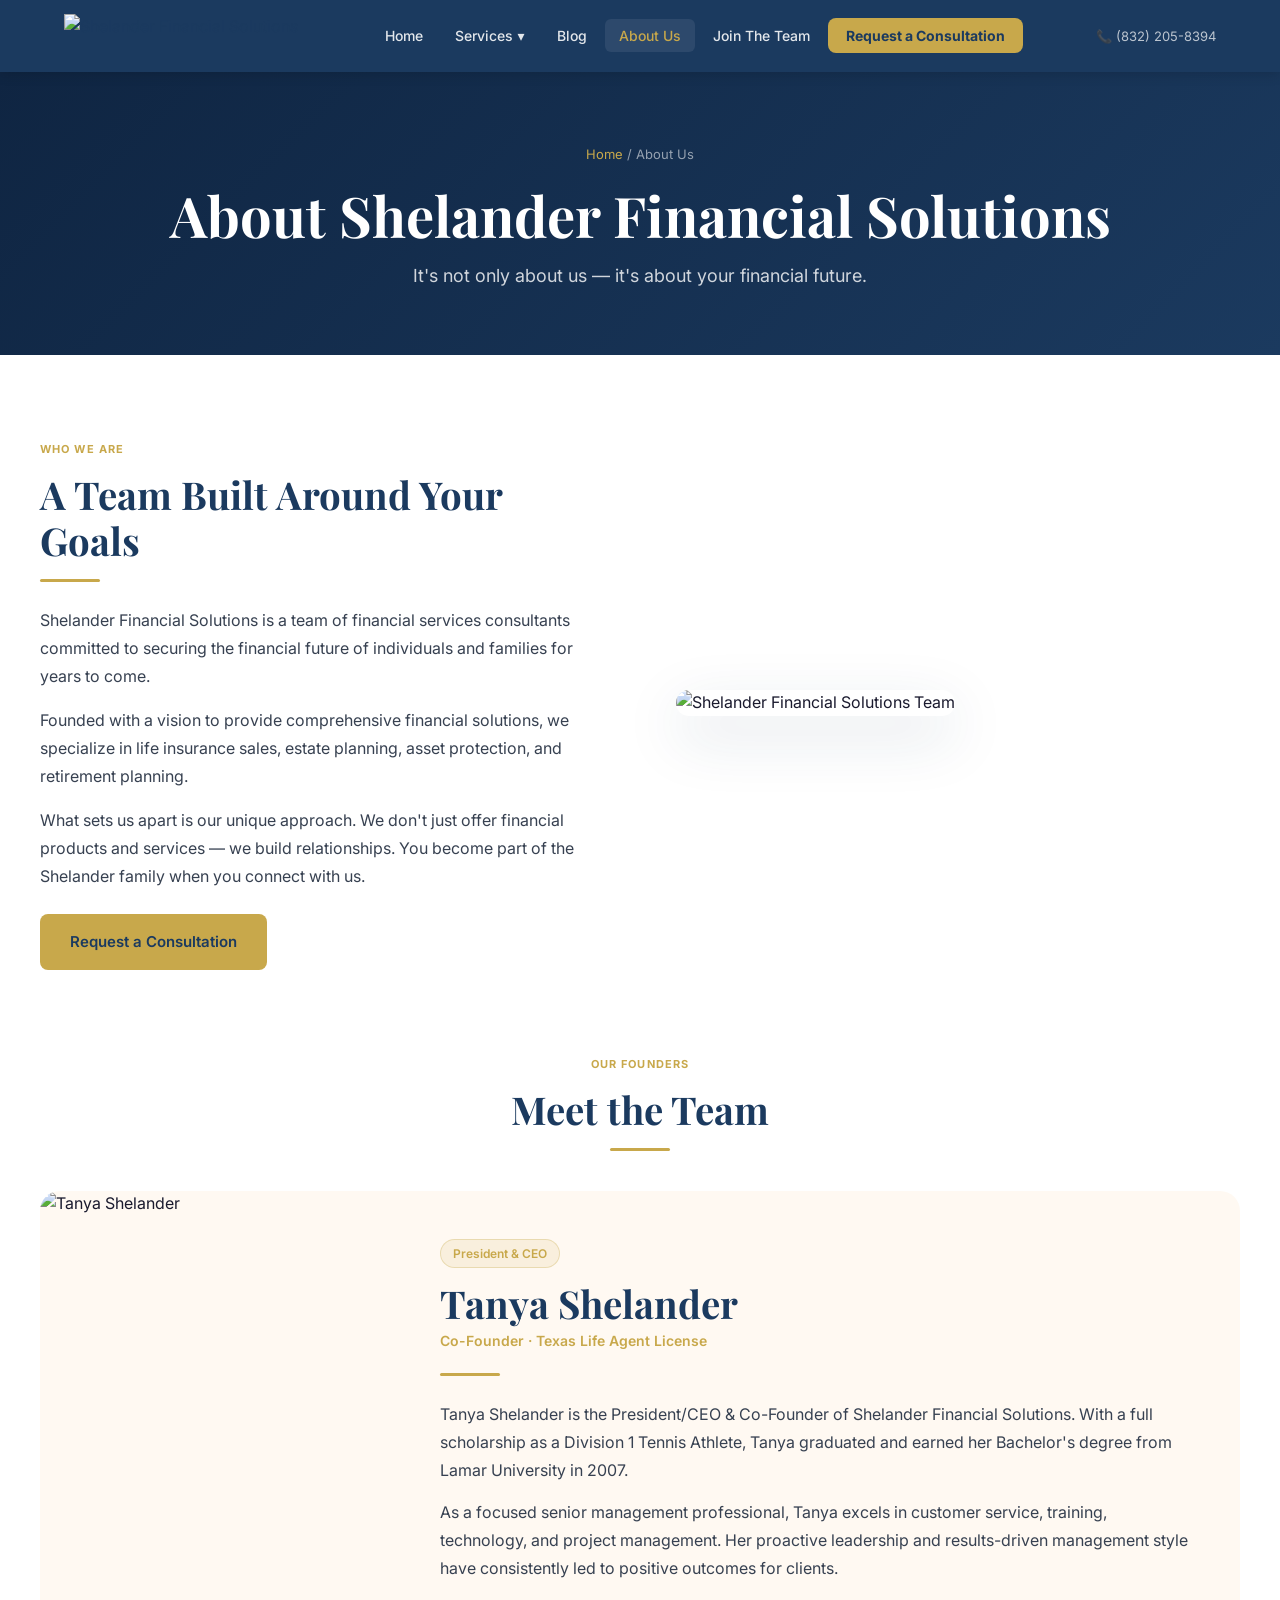
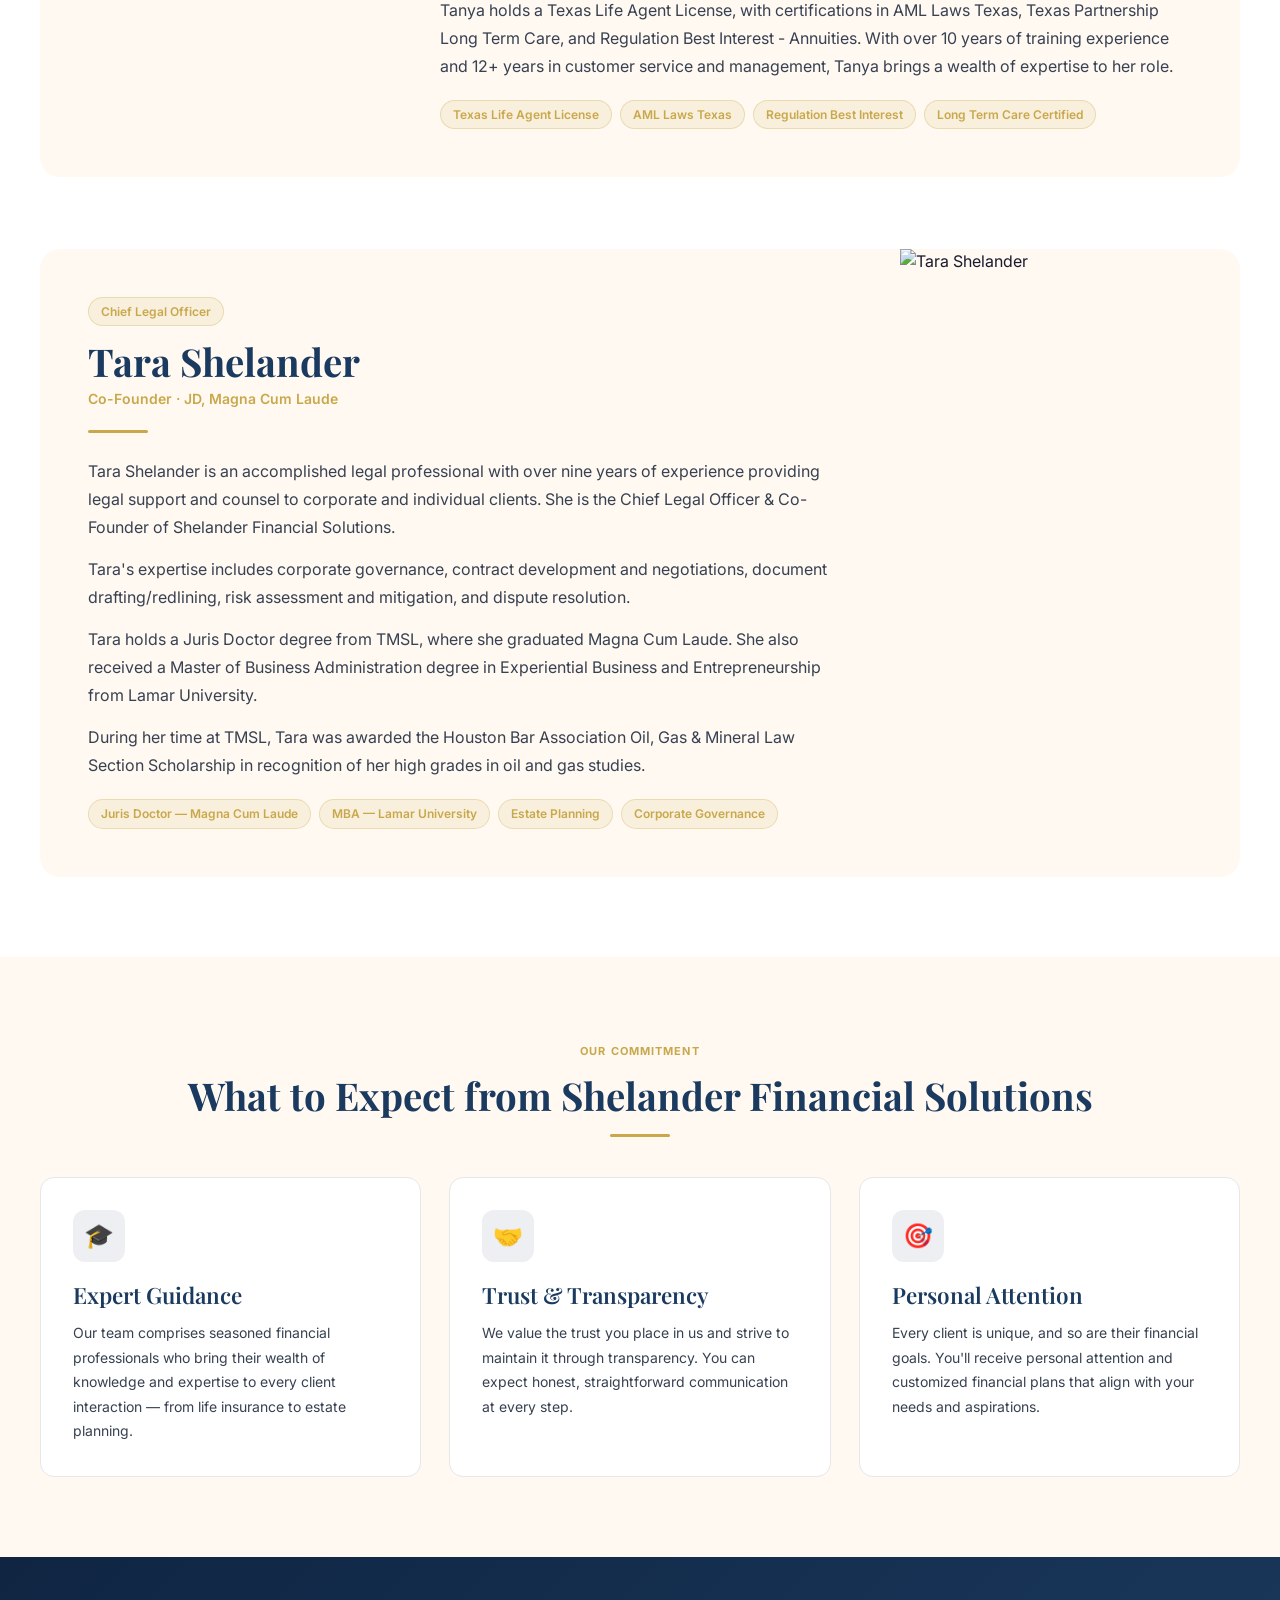
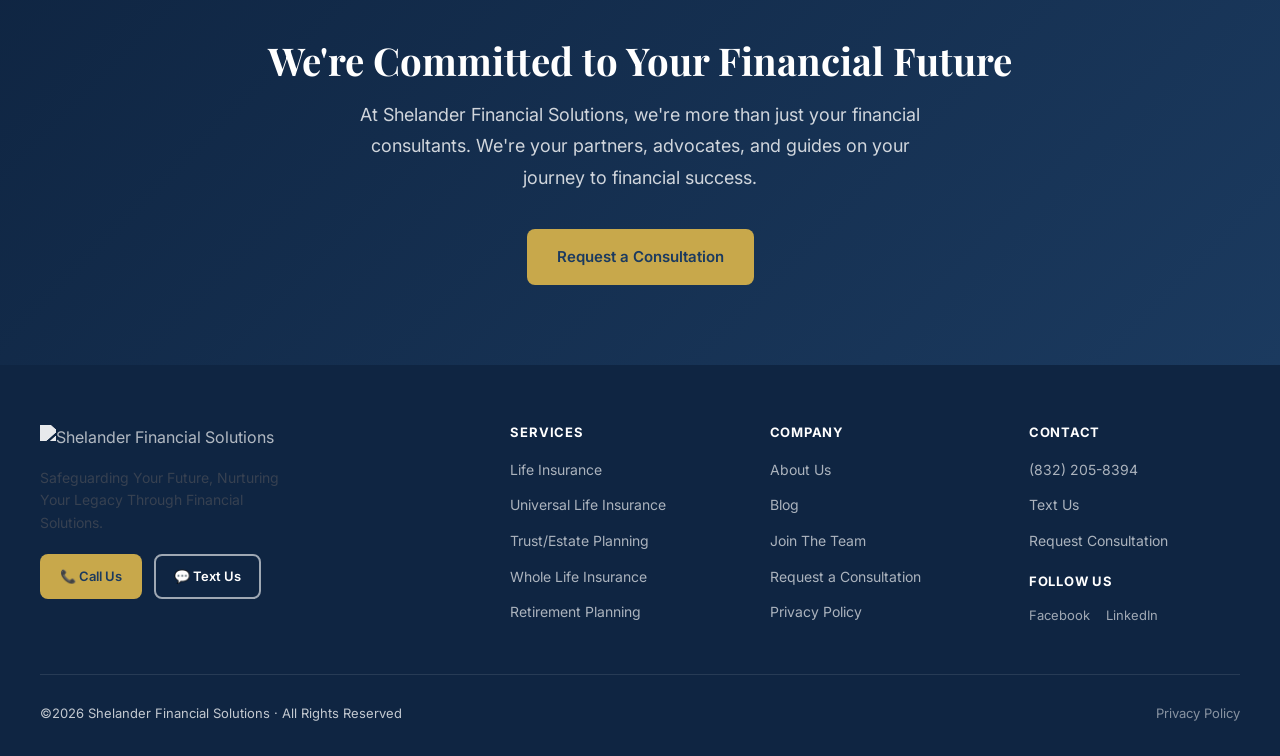
==== about.html @ 0d9684a9 "initial build: shelander financial solutions static site" ====
<!DOCTYPE html>
<html lang="en">
<head>
  <meta charset="UTF-8">
  <meta name="viewport" content="width=device-width, initial-scale=1.0">
  <link rel="canonical" href="https://shelanderfinancialsolutions.com/about-us/"><meta name="description" content="Meet Tanya and Tara Shelander, founders of Shelander Financial Solutions. Committed to securing your financial future."><title>About Us – Shelander Financial Solutions</title>
  <meta name="description" content="Meet the team at Shelander Financial Solutions — Tanya Shelander (President/CEO) and Tara Shelander (CLO), committed to your financial future.">

  <link rel="preconnect" href="https://fonts.googleapis.com">
  <link rel="preconnect" href="https://fonts.gstatic.com" crossorigin>
  <link href="https://fonts.googleapis.com/css2?family=Playfair+Display:wght@600;700&family=Inter:wght@400;500;600;700&display=swap" rel="stylesheet">
  <link rel="stylesheet" href="/style.css">
  <link rel="icon" type="image/png" href="https://shelanderfinancialsolutions.com/wp-content/uploads/2024/04/cropped-Logo-Shelander-Financial-Solutions-Hero-270x270.png">
</head>
<body>

<div id="nav-placeholder"></div>

<div class="page-hero">
  <div class="breadcrumb"><a href="index.html">Home</a> / About Us</div>
  <h1>About Shelander Financial Solutions</h1>
  <p>It's not only about us — it's about your financial future.</p>
</div>

<section class="section">
  <div class="container">
    <div style="display:grid;grid-template-columns:1fr 1fr;gap:72px;align-items:center;margin-bottom:80px;">
      <div>
        <span class="section-label">Who We Are</span>
        <h2 class="section-title">A Team Built Around Your Goals</h2>
        <div class="gold-divider"></div>
        <p style="margin-bottom:16px;">Shelander Financial Solutions is a team of financial services consultants committed to securing the financial future of individuals and families for years to come.</p>
        <p style="margin-bottom:16px;">Founded with a vision to provide comprehensive financial solutions, we specialize in life insurance sales, estate planning, asset protection, and retirement planning.</p>
        <p>What sets us apart is our unique approach. We don't just offer financial products and services — we build relationships. You become part of the Shelander family when you connect with us.</p>
        <a href="consultation.html" class="btn btn-primary mt-24">Request a Consultation</a>
      </div>
      <div>
        <img src="https://shelanderfinancialsolutions.com/wp-content/uploads/2024/05/MHP_5268-Edit-Full-Size.jpg" alt="Shelander Financial Solutions Team" style="width:100%;border-radius:16px;box-shadow:0 20px 60px rgba(27,58,95,0.15);">
      </div>
    </div>

    <!-- Team Bios -->
    <div class="text-center mb-40">
      <span class="section-label">Our Founders</span>
      <h2 class="section-title">Meet the Team</h2>
      <div class="gold-divider center"></div>
    </div>

    <!-- Tanya -->
    <div style="display:grid;grid-template-columns:340px 1fr;gap:60px;align-items:start;margin-bottom:72px;background:var(--cream);border-radius:20px;overflow:hidden;">
      <img src="https://shelanderfinancialsolutions.com/wp-content/uploads/2024/05/MHP_5287-Edit-Full-Size-3.jpg" alt="Tanya Shelander" style="width:100%;height:460px;object-fit:cover;object-position:top;display:block;">
      <div style="padding:48px 48px 48px 0;">
        <span class="pill">President & CEO</span>
        <h2 style="margin-top:12px;margin-bottom:4px;">Tanya Shelander</h2>
        <div style="font-size:14px;color:var(--gold);font-weight:600;margin-bottom:20px;">Co-Founder · Texas Life Agent License</div>
        <div class="gold-divider"></div>
        <p style="margin-bottom:14px;">Tanya Shelander is the President/CEO & Co-Founder of Shelander Financial Solutions. With a full scholarship as a Division 1 Tennis Athlete, Tanya graduated and earned her Bachelor's degree from Lamar University in 2007.</p>
        <p style="margin-bottom:14px;">As a focused senior management professional, Tanya excels in customer service, training, technology, and project management. Her proactive leadership and results-driven management style have consistently led to positive outcomes for clients.</p>
        <p style="margin-bottom:20px;">Tanya holds a Texas Life Agent License, with certifications in AML Laws Texas, Texas Partnership Long Term Care, and Regulation Best Interest - Annuities. With over 10 years of training experience and 12+ years in customer service and management, Tanya brings a wealth of expertise to her role.</p>
        <div style="display:flex;gap:8px;flex-wrap:wrap;">
          <span class="pill">Texas Life Agent License</span>
          <span class="pill">AML Laws Texas</span>
          <span class="pill">Regulation Best Interest</span>
          <span class="pill">Long Term Care Certified</span>
        </div>
      </div>
    </div>

    <!-- Tara -->
    <div style="display:grid;grid-template-columns:1fr 340px;gap:60px;align-items:start;background:var(--cream);border-radius:20px;overflow:hidden;">
      <div style="padding:48px 0 48px 48px;">
        <span class="pill">Chief Legal Officer</span>
        <h2 style="margin-top:12px;margin-bottom:4px;">Tara Shelander</h2>
        <div style="font-size:14px;color:var(--gold);font-weight:600;margin-bottom:20px;">Co-Founder · JD, Magna Cum Laude</div>
        <div class="gold-divider"></div>
        <p style="margin-bottom:14px;">Tara Shelander is an accomplished legal professional with over nine years of experience providing legal support and counsel to corporate and individual clients. She is the Chief Legal Officer & Co-Founder of Shelander Financial Solutions.</p>
        <p style="margin-bottom:14px;">Tara's expertise includes corporate governance, contract development and negotiations, document drafting/redlining, risk assessment and mitigation, and dispute resolution.</p>
        <p style="margin-bottom:14px;">Tara holds a Juris Doctor degree from TMSL, where she graduated Magna Cum Laude. She also received a Master of Business Administration degree in Experiential Business and Entrepreneurship from Lamar University.</p>
        <p style="margin-bottom:20px;">During her time at TMSL, Tara was awarded the Houston Bar Association Oil, Gas & Mineral Law Section Scholarship in recognition of her high grades in oil and gas studies.</p>
        <div style="display:flex;gap:8px;flex-wrap:wrap;">
          <span class="pill">Juris Doctor — Magna Cum Laude</span>
          <span class="pill">MBA — Lamar University</span>
          <span class="pill">Estate Planning</span>
          <span class="pill">Corporate Governance</span>
        </div>
      </div>
      <img src="https://shelanderfinancialsolutions.com/wp-content/uploads/2024/05/MHP_5225-Edit-Full-Size-3.jpg" alt="Tara Shelander" style="width:100%;height:460px;object-fit:cover;object-position:top;display:block;">
    </div>
  </div>
</section>

<!-- Our Commitment -->
<section class="section bg-cream">
  <div class="container">
    <div class="text-center mb-40">
      <span class="section-label">Our Commitment</span>
      <h2 class="section-title">What to Expect from Shelander Financial Solutions</h2>
      <div class="gold-divider center"></div>
    </div>
    <div class="grid-3">
      <div class="card">
        <div class="card-icon">🎓</div>
        <h3>Expert Guidance</h3>
        <p style="font-size:14px;margin-top:12px;">Our team comprises seasoned financial professionals who bring their wealth of knowledge and expertise to every client interaction — from life insurance to estate planning.</p>
      </div>
      <div class="card">
        <div class="card-icon">🤝</div>
        <h3>Trust & Transparency</h3>
        <p style="font-size:14px;margin-top:12px;">We value the trust you place in us and strive to maintain it through transparency. You can expect honest, straightforward communication at every step.</p>
      </div>
      <div class="card">
        <div class="card-icon">🎯</div>
        <h3>Personal Attention</h3>
        <p style="font-size:14px;margin-top:12px;">Every client is unique, and so are their financial goals. You'll receive personal attention and customized financial plans that align with your needs and aspirations.</p>
      </div>
    </div>
  </div>
</section>

<section class="cta-banner">
  <div class="container">
    <h2>We're Committed to Your Financial Future</h2>
    <p>At Shelander Financial Solutions, we're more than just your financial consultants. We're your partners, advocates, and guides on your journey to financial success.</p>
    <a href="consultation.html" class="btn btn-primary">Request a Consultation</a>
  </div>
</section>

<div id="footer-placeholder"></div>
<script src="components.js"></script>
</body>
</html>
---- style.css ----
/* ── Shelander Financial Solutions — Shared Styles ────────────────────── */

:root {
  --navy: #1B3A5F;
  --navy-dark: #0F2542;
  --gold: #C8A84B;
  --gold-light: #E8D08A;
  --cream: #FFF9F2;
  --white: #FFFFFF;
  --text: #1A1A2E;
  --text-muted: #6B7280;
  --border: #E5E7EB;
  --shadow: 0 4px 24px rgba(27,58,95,0.10);
}

* { margin: 0; padding: 0; box-sizing: border-box; }

html { scroll-behavior: smooth; }

body {
  font-family: 'Inter', -apple-system, BlinkMacSystemFont, 'Segoe UI', system-ui, sans-serif;
  color: var(--text);
  background: var(--white);
  line-height: 1.6;
}

/* ── Typography ──────────────────────────────────────────── */
h1, h2, h3, h4 {
  font-family: 'Playfair Display', Georgia, 'Times New Roman', serif;
  line-height: 1.2;
  color: var(--navy);
}
h1 { font-size: clamp(2rem, 5vw, 3.5rem); font-weight: 700; }
h2 { font-size: clamp(1.6rem, 3vw, 2.4rem); font-weight: 700; }
h3 { font-size: clamp(1.1rem, 2vw, 1.4rem); font-weight: 600; }
h4 { font-size: 1rem; font-weight: 600; }
p { color: #374151; line-height: 1.75; }
a { color: var(--navy); text-decoration: none; }

/* ── Navigation ──────────────────────────────────────────── */
.nav {
  position: sticky;
  top: 0;
  z-index: 100;
  background: var(--navy);
  box-shadow: 0 2px 12px rgba(0,0,0,0.15);
}
.nav-inner {
  max-width: 1200px;
  margin: 0 auto;
  padding: 0 24px;
  display: flex;
  align-items: center;
  justify-content: space-between;
  height: 72px;
}
.nav-logo img { height: 44px; display: block; }
.nav-links {
  display: flex;
  align-items: center;
  gap: 4px;
  list-style: none;
}
.nav-links a {
  color: rgba(255,255,255,0.88);
  padding: 8px 14px;
  border-radius: 6px;
  font-size: 14px;
  font-weight: 500;
  transition: all 0.2s;
  white-space: nowrap;
}
.nav-links a:hover,
.nav-links a.active { color: var(--gold); background: rgba(255,255,255,0.08); }
.nav-cta {
  background: var(--gold);
  color: var(--navy) !important;
  font-weight: 700 !important;
  border-radius: 8px !important;
  padding: 9px 18px !important;
  transition: background 0.2s, transform 0.1s !important;
}
.nav-cta:hover { background: var(--gold-light) !important; transform: translateY(-1px); }
.nav-phone {
  color: rgba(255,255,255,0.7);
  font-size: 13px;
  display: flex;
  align-items: center;
  gap: 6px;
}

/* Dropdown */
.has-dropdown { position: relative; }
.dropdown {
  display: none;
  position: absolute;
  top: calc(100% + 4px);
  left: 0;
  background: var(--white);
  border-radius: 10px;
  box-shadow: var(--shadow);
  padding: 8px 0;
  min-width: 220px;
  border: 1px solid var(--border);
  z-index: 200;
}
.dropdown a {
  display: block;
  color: var(--text) !important;
  padding: 9px 18px;
  font-size: 14px;
  background: transparent !important;
}
.dropdown a:hover { background: var(--cream) !important; color: var(--navy) !important; }
.has-dropdown:hover .dropdown { display: block; }

/* Mobile nav toggle */
.nav-toggle {
  display: none;
  background: none;
  border: none;
  cursor: pointer;
  padding: 8px;
  color: white;
  font-size: 24px;
}
@media (max-width: 900px) {
  .nav-toggle { display: block; }
  .nav-links { display: none; position: absolute; top: 72px; left: 0; right: 0; background: var(--navy-dark); flex-direction: column; padding: 16px; gap: 4px; }
  .nav-links.open { display: flex; }
  .dropdown { position: static; box-shadow: none; border: none; background: rgba(255,255,255,0.05); }
  .dropdown a { color: rgba(255,255,255,0.8) !important; }
  .nav-phone { display: none; }
}

/* ── Buttons ─────────────────────────────────────────────── */
.btn {
  display: inline-flex;
  align-items: center;
  gap: 8px;
  padding: 14px 28px;
  border-radius: 8px;
  font-size: 15px;
  font-weight: 600;
  cursor: pointer;
  border: 2px solid transparent;
  transition: all 0.2s;
  text-decoration: none;
}
.btn-primary { background: var(--gold); color: var(--navy); }
.btn-primary:hover { background: var(--gold-light); transform: translateY(-2px); box-shadow: 0 6px 20px rgba(200,168,75,0.35); }
.btn-outline { background: transparent; color: var(--white); border-color: rgba(255,255,255,0.6); }
.btn-outline:hover { background: rgba(255,255,255,0.1); border-color: var(--white); }
.btn-navy { background: var(--navy); color: var(--white); }
.btn-navy:hover { background: var(--navy-dark); transform: translateY(-2px); }

/* ── Page sections ───────────────────────────────────────── */
.section { padding: 80px 24px; }
.section-sm { padding: 48px 24px; }
.container { max-width: 1200px; margin: 0 auto; }
.section-label {
  display: inline-block;
  font-size: 11px;
  font-weight: 700;
  letter-spacing: .1em;
  text-transform: uppercase;
  color: var(--gold);
  margin-bottom: 12px;
}
.section-title { margin-bottom: 16px; }
.section-subtitle { font-size: 17px; color: var(--text-muted); max-width: 600px; line-height: 1.7; }
.text-center { text-align: center; }
.text-center .section-subtitle { margin: 0 auto; }

/* ── Hero ────────────────────────────────────────────────── */
.hero {
  background: linear-gradient(135deg, var(--navy-dark) 0%, var(--navy) 60%, #2A5B8F 100%);
  color: white;
  padding: 100px 24px 80px;
  position: relative;
  overflow: hidden;
}
.hero::before {
  content: '';
  position: absolute;
  top: -50%;
  right: -10%;
  width: 600px;
  height: 600px;
  background: radial-gradient(circle, rgba(200,168,75,0.12) 0%, transparent 70%);
  pointer-events: none;
}
.hero-arc {
  position: absolute;
  bottom: -1px;
  left: 0;
  right: 0;
}
.hero-inner {
  max-width: 1200px;
  margin: 0 auto;
  display: grid;
  grid-template-columns: 1fr 1fr;
  gap: 60px;
  align-items: center;
}
.hero h1 { color: white; margin-bottom: 20px; }
.hero-badge {
  display: inline-flex;
  align-items: center;
  gap: 8px;
  background: rgba(200,168,75,0.15);
  border: 1px solid rgba(200,168,75,0.4);
  border-radius: 20px;
  padding: 6px 16px;
  font-size: 12px;
  font-weight: 600;
  color: var(--gold-light);
  letter-spacing: .05em;
  text-transform: uppercase;
  margin-bottom: 24px;
}
.hero p { color: rgba(255,255,255,0.85); font-size: 18px; margin-bottom: 36px; }
.hero-actions { display: flex; gap: 16px; flex-wrap: wrap; }
.hero-phone {
  display: flex;
  align-items: center;
  gap: 8px;
  color: rgba(255,255,255,0.7);
  font-size: 14px;
  margin-top: 20px;
}
.hero-phone a { color: var(--gold); font-weight: 600; }
.hero-img { text-align: center; }
.hero-img img { max-width: 100%; height: auto; filter: drop-shadow(0 20px 40px rgba(0,0,0,0.3)); }
.hero-logo { max-width: 280px; margin: 0 auto 20px; display: block; }
@media (max-width: 768px) {
  .hero-inner { grid-template-columns: 1fr; }
  .hero-img { display: none; }
  .hero { padding: 72px 24px 60px; }
}

/* ── Cards ───────────────────────────────────────────────── */
.card {
  background: var(--white);
  border: 1px solid var(--border);
  border-radius: 14px;
  padding: 32px;
  transition: all 0.25s;
}
.card:hover { box-shadow: var(--shadow); transform: translateY(-4px); border-color: rgba(200,168,75,0.3); }
.card-icon {
  width: 52px;
  height: 52px;
  background: rgba(27,58,95,0.08);
  border-radius: 12px;
  display: flex;
  align-items: center;
  justify-content: center;
  font-size: 24px;
  margin-bottom: 20px;
}
.grid-3 { display: grid; grid-template-columns: repeat(3,1fr); gap: 28px; }
.grid-2 { display: grid; grid-template-columns: repeat(2,1fr); gap: 28px; }
@media (max-width: 900px) { .grid-3 { grid-template-columns: 1fr 1fr; } }
@media (max-width: 600px) { .grid-3, .grid-2 { grid-template-columns: 1fr; } }

/* ── Trust bar ───────────────────────────────────────────── */
.trust-bar {
  background: var(--cream);
  border-top: 1px solid var(--border);
  border-bottom: 1px solid var(--border);
  padding: 20px 24px;
}
.trust-items {
  max-width: 1200px;
  margin: 0 auto;
  display: flex;
  align-items: center;
  justify-content: center;
  gap: 48px;
  flex-wrap: wrap;
}
.trust-item {
  display: flex;
  align-items: center;
  gap: 10px;
  font-size: 13px;
  font-weight: 600;
  color: var(--navy);
}
.trust-item svg { color: var(--gold); flex-shrink: 0; }

/* ── Team ────────────────────────────────────────────────── */
.team-card {
  background: var(--white);
  border: 1px solid var(--border);
  border-radius: 16px;
  overflow: hidden;
  transition: all 0.25s;
}
.team-card:hover { box-shadow: var(--shadow); transform: translateY(-4px); }
.team-photo { width: 100%; aspect-ratio: 3/4; object-fit: cover; object-position: top; display: block; }
.team-info { padding: 28px; }
.team-name { font-size: 1.3rem; margin-bottom: 4px; }
.team-title { font-size: 13px; color: var(--gold); font-weight: 600; text-transform: uppercase; letter-spacing: .05em; margin-bottom: 14px; }
.team-bio { font-size: 14px; color: var(--text-muted); line-height: 1.7; }

/* ── Form ────────────────────────────────────────────────── */
.form-group { margin-bottom: 20px; }
.form-label { display: block; font-size: 14px; font-weight: 600; color: var(--navy); margin-bottom: 6px; }
.form-input, .form-select, .form-textarea {
  width: 100%;
  padding: 12px 16px;
  border: 1.5px solid var(--border);
  border-radius: 8px;
  font-size: 15px;
  color: var(--text);
  background: white;
  transition: border-color 0.2s, box-shadow 0.2s;
  font-family: inherit;
}
.form-input:focus, .form-select:focus, .form-textarea:focus {
  outline: none;
  border-color: var(--navy);
  box-shadow: 0 0 0 3px rgba(27,58,95,0.1);
}
.form-textarea { resize: vertical; min-height: 120px; }

/* ── Gold divider ────────────────────────────────────────── */
.gold-divider {
  width: 60px;
  height: 3px;
  background: var(--gold);
  border-radius: 2px;
  margin: 16px 0 24px;
}
.gold-divider.center { margin: 16px auto 24px; }

/* ── CTA Banner ──────────────────────────────────────────── */
.cta-banner {
  background: linear-gradient(135deg, var(--navy-dark) 0%, var(--navy) 100%);
  color: white;
  text-align: center;
  padding: 80px 24px;
}
.cta-banner h2 { color: white; margin-bottom: 16px; }
.cta-banner p { color: rgba(255,255,255,0.8); font-size: 18px; max-width: 560px; margin: 0 auto 36px; }

/* ── Footer ──────────────────────────────────────────────── */
.footer {
  background: var(--navy-dark);
  color: rgba(255,255,255,0.75);
  padding: 60px 24px 32px;
}
.footer-inner {
  max-width: 1200px;
  margin: 0 auto;
  display: grid;
  grid-template-columns: 2fr 1fr 1fr 1fr;
  gap: 48px;
  margin-bottom: 48px;
}
.footer-logo { height: 40px; margin-bottom: 16px; filter: brightness(0) invert(1) opacity(0.9); }
.footer-tagline { font-size: 14px; line-height: 1.6; max-width: 260px; }
.footer-col h4 { color: white; font-family: inherit; font-size: 13px; font-weight: 700; text-transform: uppercase; letter-spacing: .06em; margin-bottom: 16px; }
.footer-links { list-style: none; display: flex; flex-direction: column; gap: 10px; }
.footer-links a { color: rgba(255,255,255,0.65); font-size: 14px; transition: color 0.2s; }
.footer-links a:hover { color: var(--gold); }
.footer-bottom {
  max-width: 1200px;
  margin: 0 auto;
  padding-top: 28px;
  border-top: 1px solid rgba(255,255,255,0.1);
  display: flex;
  justify-content: space-between;
  align-items: center;
  flex-wrap: wrap;
  gap: 16px;
  font-size: 13px;
}
.footer-social { display: flex; gap: 16px; }
.footer-social a {
  color: rgba(255,255,255,0.6);
  display: flex;
  align-items: center;
  gap: 6px;
  font-size: 13px;
  transition: color 0.2s;
}
.footer-social a:hover { color: var(--gold); }
@media (max-width: 900px) { .footer-inner { grid-template-columns: 1fr 1fr; } }
@media (max-width: 600px) { .footer-inner { grid-template-columns: 1fr; } .footer-bottom { flex-direction: column; text-align: center; } }

/* ── Page hero (interior pages) ─────────────────────────── */
.page-hero {
  background: linear-gradient(135deg, var(--navy-dark) 0%, var(--navy) 100%);
  color: white;
  padding: 72px 24px 64px;
  text-align: center;
}
.page-hero h1 { color: white; margin-bottom: 12px; }
.page-hero p { color: rgba(255,255,255,0.8); font-size: 18px; max-width: 580px; margin: 0 auto; }
.breadcrumb {
  font-size: 13px;
  color: rgba(255,255,255,0.55);
  margin-bottom: 16px;
}
.breadcrumb a { color: var(--gold); }

/* ── Utils ───────────────────────────────────────────────── */
.bg-cream { background: var(--cream); }
.bg-navy { background: var(--navy); }
.mt-8 { margin-top: 8px; }
.mt-16 { margin-top: 16px; }
.mt-24 { margin-top: 24px; }
.mt-40 { margin-top: 40px; }
.mb-40 { margin-bottom: 40px; }
.gold-text { color: var(--gold); }
.pill {
  display: inline-block;
  padding: 4px 12px;
  border-radius: 20px;
  font-size: 12px;
  font-weight: 600;
  background: rgba(200,168,75,0.12);
  color: var(--gold);
  border: 1px solid rgba(200,168,75,0.3);
}
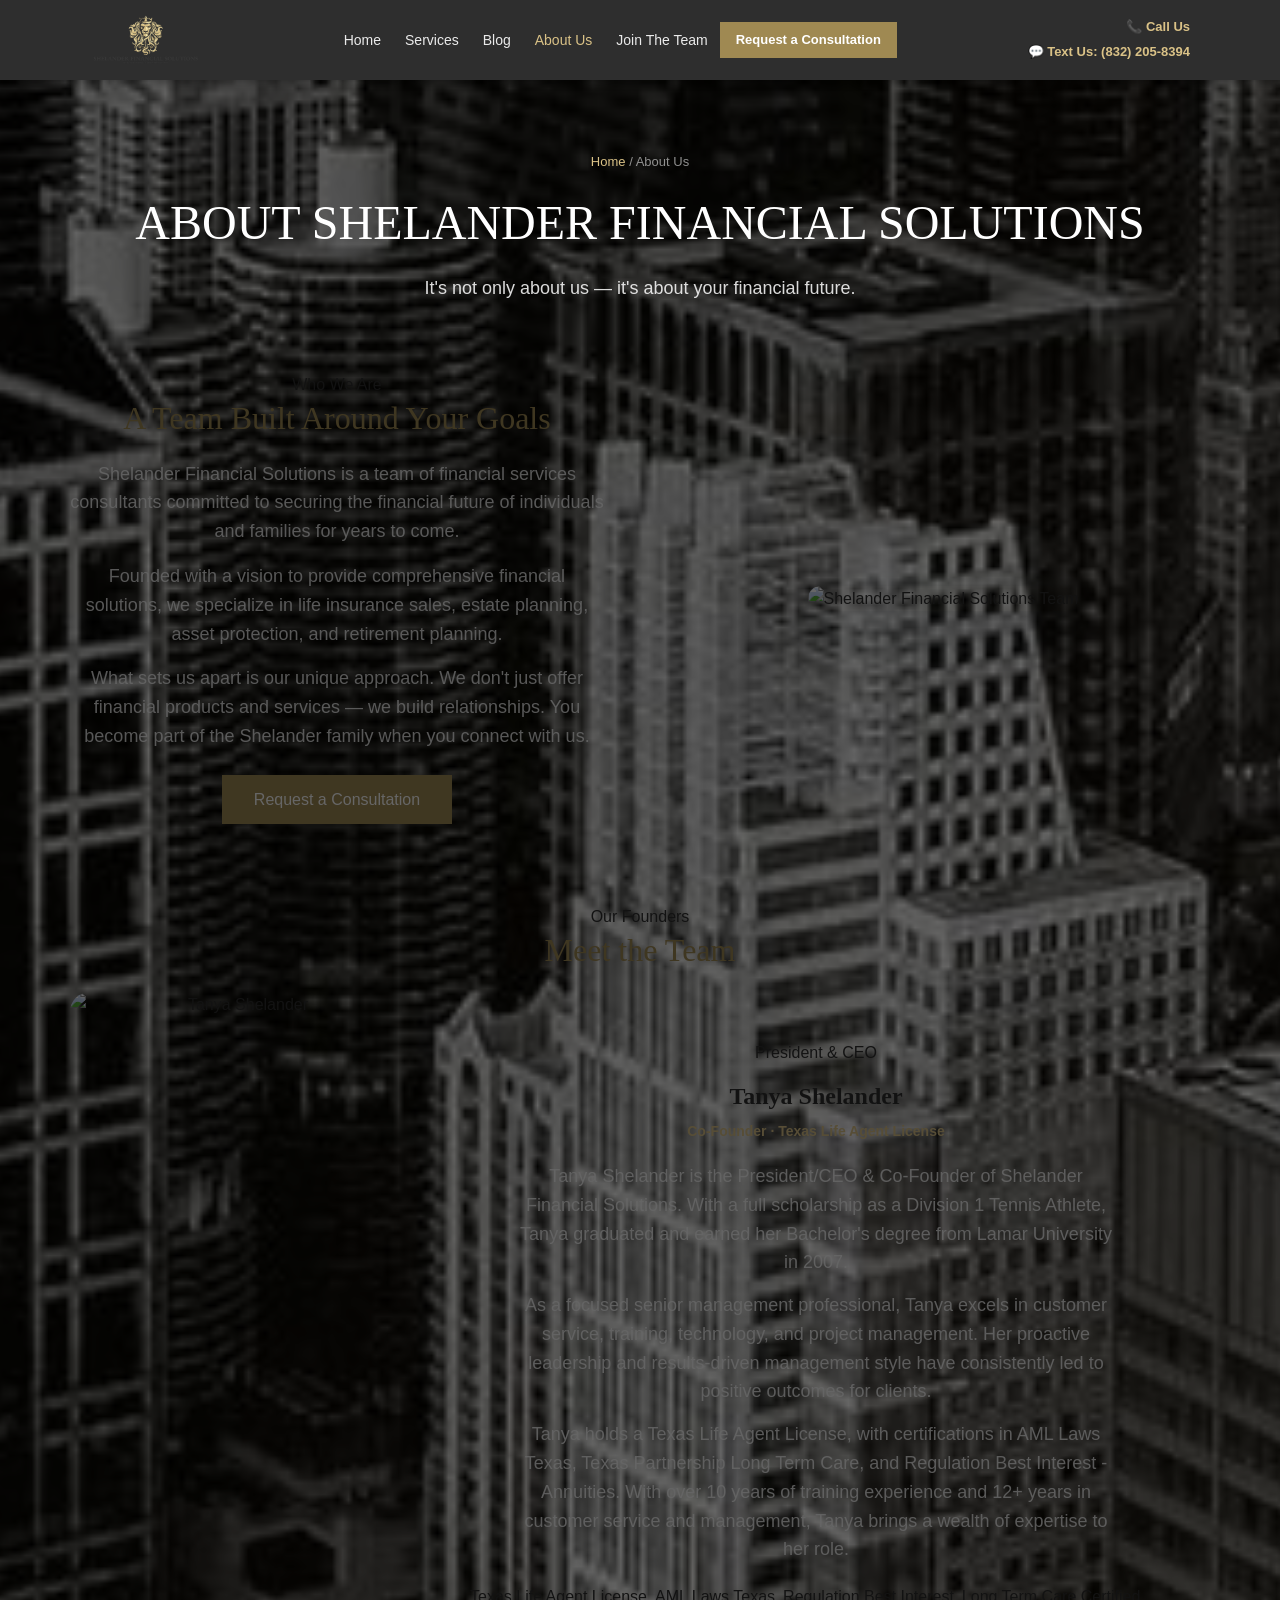
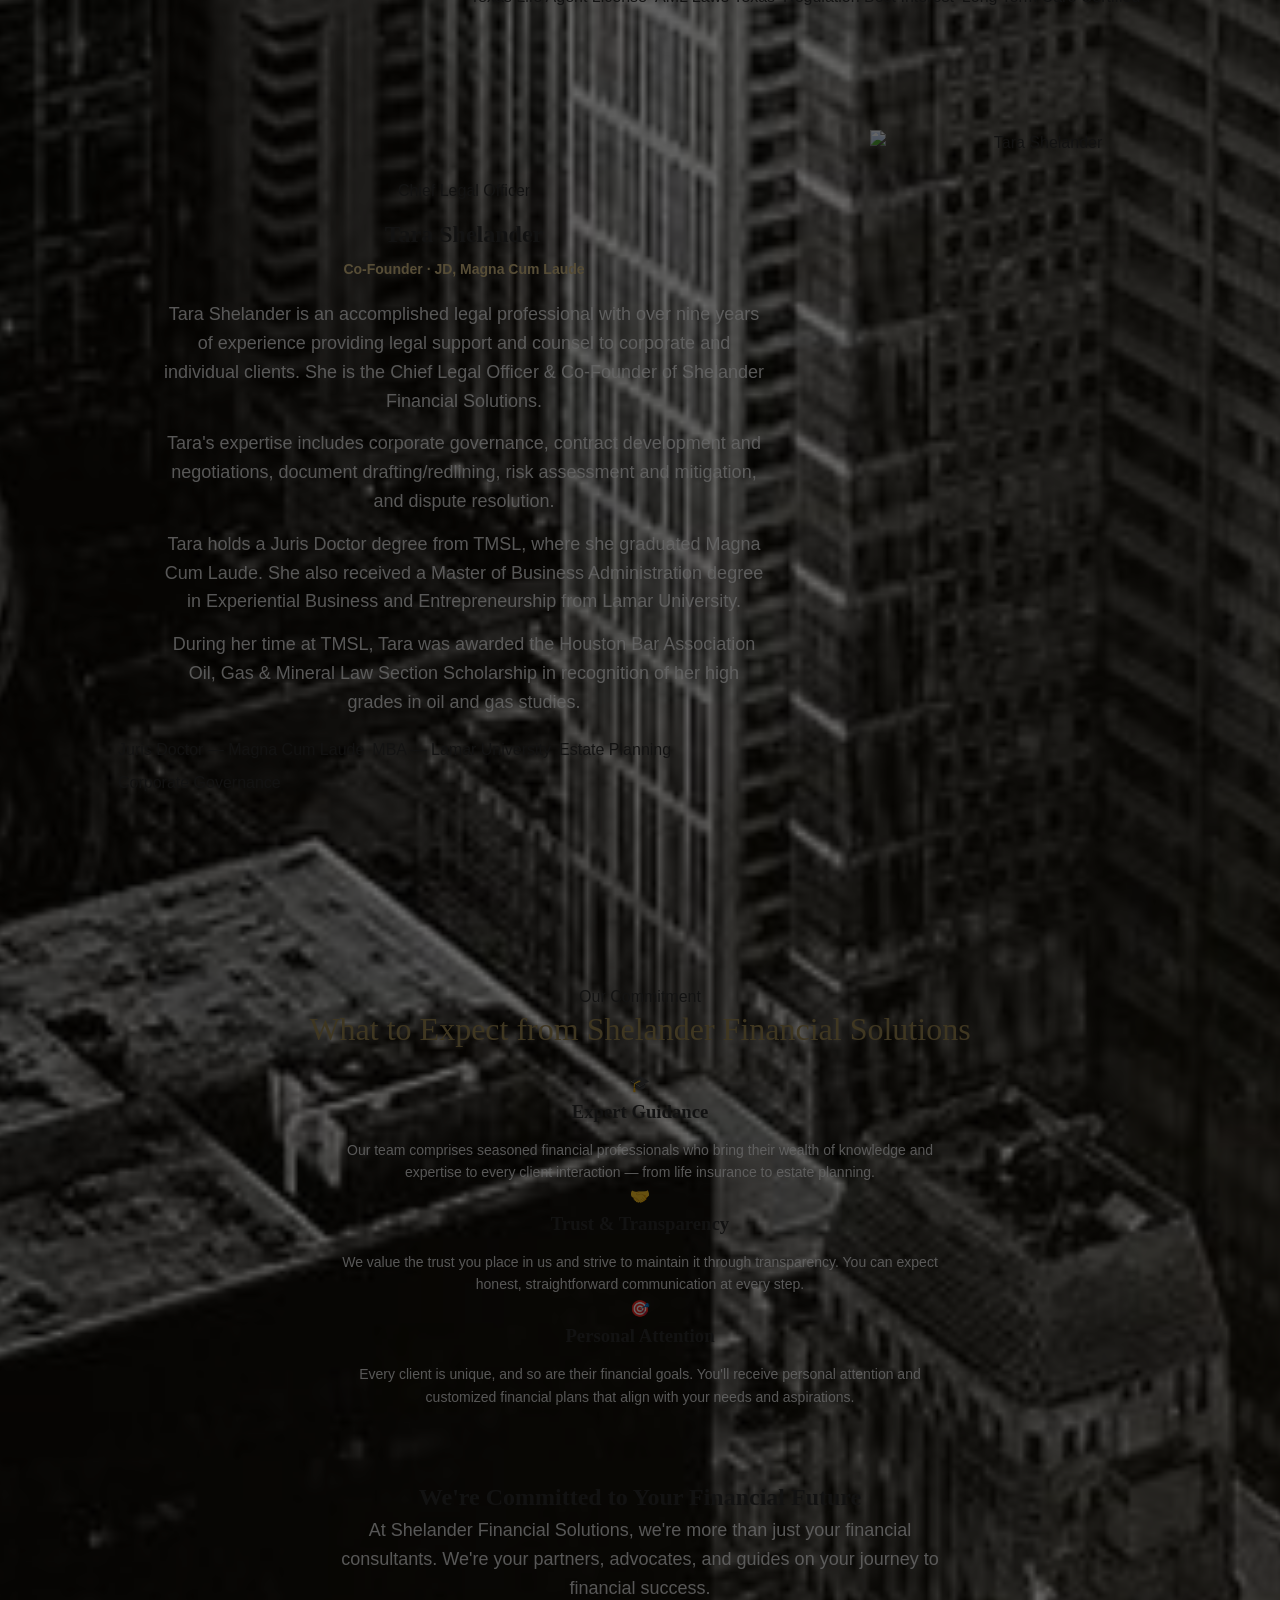
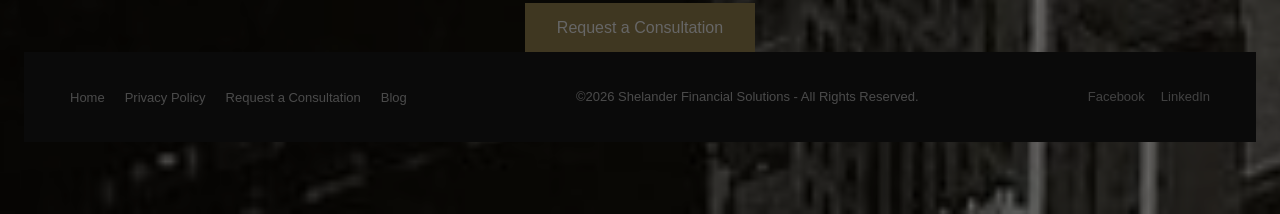
==== commit 24e621bc: "fix: about page team bios with images, larger trust badges, consistent gold title colors" ====
--- a/about.html
+++ b/about.html
@@ -3,12 +3,12 @@
 <head>
   <meta charset="UTF-8">
   <meta name="viewport" content="width=device-width, initial-scale=1.0">
-  <link rel="canonical" href="https://shelanderfinancialsolutions.com/about-us/"><meta name="description" content="Meet Tanya and Tara Shelander, founders of Shelander Financial Solutions. Committed to securing your financial future."><title>About Us – Shelander Financial Solutions</title>
+  <title>About Us – Shelander Financial Solutions</title>
   <meta name="description" content="Meet the team at Shelander Financial Solutions — Tanya Shelander (President/CEO) and Tara Shelander (CLO), committed to your financial future.">
-
-  <link rel="preconnect" href="https://fonts.googleapis.com">
-  <link rel="preconnect" href="https://fonts.gstatic.com" crossorigin>
-  <link href="https://fonts.googleapis.com/css2?family=Playfair+Display:wght@600;700&family=Inter:wght@400;500;600;700&display=swap" rel="stylesheet">
+  <link rel="canonical" href="https://shelanderfinancialsolutions.com/about.html">
+  
+  
+  
   <link rel="stylesheet" href="/style.css">
   <link rel="icon" type="image/png" href="https://shelanderfinancialsolutions.com/wp-content/uploads/2024/04/cropped-Logo-Shelander-Financial-Solutions-Hero-270x270.png">
 </head>
@@ -16,8 +16,8 @@
 
 <div id="nav-placeholder"></div>
 
-<div class="page-hero">
-  <div class="breadcrumb"><a href="index.html">Home</a> / About Us</div>
+<div class="page-hero"><div class="page-hero-content">
+  <div class="breadcrumb"><a href="/index.html">Home</a> / About Us</div>
   <h1>About Shelander Financial Solutions</h1>
   <p>It's not only about us — it's about your financial future.</p>
 </div>
@@ -32,7 +32,7 @@
         <p style="margin-bottom:16px;">Shelander Financial Solutions is a team of financial services consultants committed to securing the financial future of individuals and families for years to come.</p>
         <p style="margin-bottom:16px;">Founded with a vision to provide comprehensive financial solutions, we specialize in life insurance sales, estate planning, asset protection, and retirement planning.</p>
         <p>What sets us apart is our unique approach. We don't just offer financial products and services — we build relationships. You become part of the Shelander family when you connect with us.</p>
-        <a href="consultation.html" class="btn btn-primary mt-24">Request a Consultation</a>
+        <a href="/consultation.html" class="btn btn-primary mt-24">Request a Consultation</a>
       </div>
       <div>
         <img src="https://shelanderfinancialsolutions.com/wp-content/uploads/2024/05/MHP_5268-Edit-Full-Size.jpg" alt="Shelander Financial Solutions Team" style="width:100%;border-radius:16px;box-shadow:0 20px 60px rgba(27,58,95,0.15);">
@@ -121,11 +121,11 @@
   <div class="container">
     <h2>We're Committed to Your Financial Future</h2>
     <p>At Shelander Financial Solutions, we're more than just your financial consultants. We're your partners, advocates, and guides on your journey to financial success.</p>
-    <a href="consultation.html" class="btn btn-primary">Request a Consultation</a>
+    <a href="/consultation.html" class="btn btn-primary">Request a Consultation</a>
   </div>
 </section>
 
 <div id="footer-placeholder"></div>
-<script src="components.js"></script>
+<script src="/components.js"></script>
 </body>
 </html>
--- a/style.css
+++ b/style.css
@@ -1,429 +1,410 @@
-/* ── Shelander Financial Solutions — Shared Styles ────────────────────── */
+/* ── Shelander Financial Solutions — Faithful Replica ─────────────────── */
 
 :root {
-  --navy: #1B3A5F;
-  --navy-dark: #0F2542;
-  --gold: #C8A84B;
-  --gold-light: #E8D08A;
-  --cream: #FFF9F2;
+  --charcoal: #2E2E2E;
+  --charcoal-dark: #1a1a1a;
+  --gold: #DAC287;
+  --gold-dark: #9F8952;
   --white: #FFFFFF;
-  --text: #1A1A2E;
-  --text-muted: #6B7280;
-  --border: #E5E7EB;
-  --shadow: 0 4px 24px rgba(27,58,95,0.10);
+  --light-gray: #F2F2F2;
+  --mid-gray: #54595F;
+  --text: #2E2E2E;
+  --text-light: #8B8B8B;
+  --border: #E0E0E0;
+  --shadow: 0px 0px 30px 0px rgba(0,0,0,0.15);
 }
 
 * { margin: 0; padding: 0; box-sizing: border-box; }
-
 html { scroll-behavior: smooth; }
-
-body {
-  font-family: 'Inter', -apple-system, BlinkMacSystemFont, 'Segoe UI', system-ui, sans-serif;
-  color: var(--text);
-  background: var(--white);
-  line-height: 1.6;
-}
-
-/* ── Typography ──────────────────────────────────────────── */
-h1, h2, h3, h4 {
-  font-family: 'Playfair Display', Georgia, 'Times New Roman', serif;
-  line-height: 1.2;
-  color: var(--navy);
-}
-h1 { font-size: clamp(2rem, 5vw, 3.5rem); font-weight: 700; }
-h2 { font-size: clamp(1.6rem, 3vw, 2.4rem); font-weight: 700; }
-h3 { font-size: clamp(1.1rem, 2vw, 1.4rem); font-weight: 600; }
-h4 { font-size: 1rem; font-weight: 600; }
-p { color: #374151; line-height: 1.75; }
-a { color: var(--navy); text-decoration: none; }
-
-/* ── Navigation ──────────────────────────────────────────── */
-.nav {
+body { font-family: "Roboto", "Arial", sans-serif; color: var(--text); background: #fff; line-height: 1.6; }
+
+h1, h2, h3, h4 { font-family: "Georgia", serif; }
+a { text-decoration: none; color: var(--gold-dark); }
+a:hover { color: var(--gold); }
+img { max-width: 100%; height: auto; }
+
+/* ── Nav ─────────────────────────────────────────────────────────────── */
+.site-header {
+  background: var(--charcoal);
   position: sticky;
   top: 0;
-  z-index: 100;
-  background: var(--navy);
-  box-shadow: 0 2px 12px rgba(0,0,0,0.15);
+  z-index: 200;
+  box-shadow: 0 2px 8px rgba(0,0,0,0.3);
 }
 .nav-inner {
-  max-width: 1200px;
+  max-width: 1140px;
   margin: 0 auto;
-  padding: 0 24px;
+  padding: 0 20px;
   display: flex;
   align-items: center;
   justify-content: space-between;
-  height: 72px;
-}
-.nav-logo img { height: 44px; display: block; }
-.nav-links {
+  height: 80px;
+  gap: 20px;
+}
+.nav-logo img { height: 50px; display: block; }
+.nav-menu {
   display: flex;
   align-items: center;
-  gap: 4px;
   list-style: none;
-}
-.nav-links a {
-  color: rgba(255,255,255,0.88);
-  padding: 8px 14px;
-  border-radius: 6px;
+  gap: 0;
+  flex-wrap: nowrap;
+}
+.nav-menu li a {
+  display: block;
+  color: rgba(255,255,255,0.9);
+  font-family: "Arial", sans-serif;
   font-size: 14px;
   font-weight: 500;
-  transition: all 0.2s;
+  padding: 8px 12px;
+  transition: color 0.2s;
   white-space: nowrap;
 }
-.nav-links a:hover,
-.nav-links a.active { color: var(--gold); background: rgba(255,255,255,0.08); }
-.nav-cta {
-  background: var(--gold);
-  color: var(--navy) !important;
-  font-weight: 700 !important;
-  border-radius: 8px !important;
-  padding: 9px 18px !important;
-  transition: background 0.2s, transform 0.1s !important;
-}
-.nav-cta:hover { background: var(--gold-light) !important; transform: translateY(-1px); }
-.nav-phone {
-  color: rgba(255,255,255,0.7);
-  font-size: 13px;
-  display: flex;
-  align-items: center;
-  gap: 6px;
-}
+.nav-menu li a:hover { color: var(--gold); }
+.nav-menu li a.active { color: var(--gold); }
 
 /* Dropdown */
 .has-dropdown { position: relative; }
 .dropdown {
   display: none;
   position: absolute;
-  top: calc(100% + 4px);
+  top: 100%;
   left: 0;
-  background: var(--white);
-  border-radius: 10px;
-  box-shadow: var(--shadow);
-  padding: 8px 0;
+  background: #fff;
   min-width: 220px;
-  border: 1px solid var(--border);
-  z-index: 200;
+  box-shadow: 0 4px 20px rgba(0,0,0,0.15);
+  border-top: 2px solid var(--gold);
+  z-index: 300;
 }
 .dropdown a {
+  color: var(--charcoal) !important;
+  font-size: 13px !important;
+  padding: 10px 16px !important;
+  border-bottom: 1px solid #f0f0f0;
   display: block;
-  color: var(--text) !important;
-  padding: 9px 18px;
-  font-size: 14px;
-  background: transparent !important;
-}
-.dropdown a:hover { background: var(--cream) !important; color: var(--navy) !important; }
+}
+.dropdown a:hover { background: var(--light-gray) !important; color: var(--gold-dark) !important; }
 .has-dropdown:hover .dropdown { display: block; }
 
-/* Mobile nav toggle */
-.nav-toggle {
-  display: none;
-  background: none;
-  border: none;
-  cursor: pointer;
-  padding: 8px;
-  color: white;
-  font-size: 24px;
-}
+.nav-contact {
+  display: flex;
+  flex-direction: column;
+  align-items: flex-end;
+  gap: 4px;
+  flex-shrink: 0;
+}
+.nav-contact a {
+  font-family: "Arial", sans-serif;
+  font-size: 13px;
+  font-weight: 600;
+  color: var(--gold);
+  white-space: nowrap;
+}
+.nav-contact a:hover { color: var(--gold-dark); }
+
+.nav-cta {
+  background: var(--gold-dark);
+  color: #fff !important;
+  padding: 8px 16px !important;
+  font-weight: 600 !important;
+  font-size: 13px !important;
+  display: inline-block;
+  transition: background 0.2s;
+}
+.nav-cta:hover { background: var(--gold) !important; color: var(--charcoal) !important; }
+
+.nav-toggle { display: none; background: none; border: none; color: white; font-size: 28px; cursor: pointer; padding: 8px; }
+
 @media (max-width: 900px) {
   .nav-toggle { display: block; }
-  .nav-links { display: none; position: absolute; top: 72px; left: 0; right: 0; background: var(--navy-dark); flex-direction: column; padding: 16px; gap: 4px; }
-  .nav-links.open { display: flex; }
-  .dropdown { position: static; box-shadow: none; border: none; background: rgba(255,255,255,0.05); }
+  .nav-menu { display: none; position: absolute; top: 80px; left: 0; right: 0; background: var(--charcoal-dark); flex-direction: column; padding: 12px 0; gap: 0; }
+  .nav-menu.open { display: flex; }
+  .dropdown { position: static; box-shadow: none; border-top: none; background: rgba(255,255,255,0.05); }
   .dropdown a { color: rgba(255,255,255,0.8) !important; }
-  .nav-phone { display: none; }
-}
-
-/* ── Buttons ─────────────────────────────────────────────── */
-.btn {
-  display: inline-flex;
+  .nav-contact { display: none; }
+}
+
+/* ── Hero ────────────────────────────────────────────────────────────── */
+.hero {
+  position: relative;
+  background: #000 url("wp-content/uploads/2024/05/Shelander-Financial-Solutions-Hero.jpg") center center / cover no-repeat;
+  min-height: 600px;
+  display: flex;
   align-items: center;
-  gap: 8px;
-  padding: 14px 28px;
-  border-radius: 8px;
-  font-size: 15px;
-  font-weight: 600;
-  cursor: pointer;
-  border: 2px solid transparent;
-  transition: all 0.2s;
-  text-decoration: none;
-}
-.btn-primary { background: var(--gold); color: var(--navy); }
-.btn-primary:hover { background: var(--gold-light); transform: translateY(-2px); box-shadow: 0 6px 20px rgba(200,168,75,0.35); }
-.btn-outline { background: transparent; color: var(--white); border-color: rgba(255,255,255,0.6); }
-.btn-outline:hover { background: rgba(255,255,255,0.1); border-color: var(--white); }
-.btn-navy { background: var(--navy); color: var(--white); }
-.btn-navy:hover { background: var(--navy-dark); transform: translateY(-2px); }
-
-/* ── Page sections ───────────────────────────────────────── */
-.section { padding: 80px 24px; }
-.section-sm { padding: 48px 24px; }
-.container { max-width: 1200px; margin: 0 auto; }
-.section-label {
-  display: inline-block;
-  font-size: 11px;
-  font-weight: 700;
-  letter-spacing: .1em;
-  text-transform: uppercase;
-  color: var(--gold);
-  margin-bottom: 12px;
-}
-.section-title { margin-bottom: 16px; }
-.section-subtitle { font-size: 17px; color: var(--text-muted); max-width: 600px; line-height: 1.7; }
-.text-center { text-align: center; }
-.text-center .section-subtitle { margin: 0 auto; }
-
-/* ── Hero ────────────────────────────────────────────────── */
-.hero {
-  background: linear-gradient(135deg, var(--navy-dark) 0%, var(--navy) 60%, #2A5B8F 100%);
-  color: white;
-  padding: 100px 24px 80px;
-  position: relative;
-  overflow: hidden;
+  justify-content: center;
+  text-align: center;
+  padding: 80px 24px;
 }
 .hero::before {
   content: '';
   position: absolute;
-  top: -50%;
-  right: -10%;
-  width: 600px;
-  height: 600px;
-  background: radial-gradient(circle, rgba(200,168,75,0.12) 0%, transparent 70%);
-  pointer-events: none;
-}
-.hero-arc {
-  position: absolute;
-  bottom: -1px;
-  left: 0;
-  right: 0;
-}
-.hero-inner {
-  max-width: 1200px;
+  inset: 0;
+  background: rgba(0,0,0,0.55);
+}
+.hero-content {
+  position: relative;
+  z-index: 1;
+  max-width: 800px;
   margin: 0 auto;
-  display: grid;
-  grid-template-columns: 1fr 1fr;
-  gap: 60px;
-  align-items: center;
-}
-.hero h1 { color: white; margin-bottom: 20px; }
-.hero-badge {
-  display: inline-flex;
-  align-items: center;
-  gap: 8px;
-  background: rgba(200,168,75,0.15);
-  border: 1px solid rgba(200,168,75,0.4);
-  border-radius: 20px;
-  padding: 6px 16px;
-  font-size: 12px;
+}
+.hero-logo { width: 220px; margin: 0 auto 30px; display: block; }
+.hero h2 {
+  font-family: "Georgia", serif;
+  font-size: clamp(36px, 6vw, 60px);
+  font-weight: 500;
+  text-transform: uppercase;
+  color: #fff;
+  margin-bottom: 16px;
+  line-height: 1.1;
+}
+.hero-sub {
+  font-family: "Arial", sans-serif;
+  font-size: 18px;
   font-weight: 600;
-  color: var(--gold-light);
-  letter-spacing: .05em;
-  text-transform: uppercase;
-  margin-bottom: 24px;
-}
-.hero p { color: rgba(255,255,255,0.85); font-size: 18px; margin-bottom: 36px; }
-.hero-actions { display: flex; gap: 16px; flex-wrap: wrap; }
-.hero-phone {
-  display: flex;
-  align-items: center;
-  gap: 8px;
-  color: rgba(255,255,255,0.7);
+  color: #fff;
+  margin-bottom: 32px;
+}
+.btn-hero {
+  display: inline-block;
+  background: var(--gold-dark);
+  color: #fff;
+  font-family: "Arial", sans-serif;
+  font-size: 18px;
+  font-weight: 500;
+  padding: 14px 36px;
+  border-bottom: 2px solid transparent;
+  transition: background 0.2s;
+  text-decoration: none;
+  margin-bottom: 40px;
+}
+.btn-hero:hover { background: var(--gold); color: var(--charcoal); }
+.hero-badges { display: flex; justify-content: center; gap: 20px; flex-wrap: wrap; }
+.hero-badges img { max-height: 80px; width: auto; }
+
+/* ── Section base ────────────────────────────────────────────────────── */
+.section { padding: 70px 24px; }
+.container { max-width: 1140px; margin: 0 auto; }
+.section-eyebrow {
+  font-family: "Georgia", serif;
+  font-size: 23px;
+  font-weight: 600;
+  text-transform: uppercase;
+  letter-spacing: 0.15em;
+  color: var(--gold);
+  margin-bottom: 12px;
+  display: block;
+}
+.section-title {
+  font-family: "Georgia", serif;
+  font-size: clamp(26px, 3vw, 32px);
+  font-weight: 400;
+  color: var(--gold-dark);
+  margin-bottom: 20px;
+  line-height: 1.3;
+}
+.section-title-dark {
+  font-family: "Georgia", serif;
+  font-size: clamp(22px, 3vw, 28px);
+  font-weight: 400;
+  text-transform: uppercase;
+  color: var(--charcoal);
+  margin-bottom: 20px;
+}
+.section-body { font-family: "Arial", sans-serif; font-size: 16px; color: #54595F; line-height: 1.75; }
+.section-body strong { color: var(--charcoal); }
+
+/* ── Two-col layouts ─────────────────────────────────────────────────── */
+.two-col { display: grid; grid-template-columns: 1fr 1fr; gap: 60px; align-items: center; }
+.two-col.reverse { direction: rtl; }
+.two-col.reverse > * { direction: ltr; }
+@media (max-width: 768px) { .two-col { grid-template-columns: 1fr; gap: 40px; } .two-col.reverse { direction: ltr; } }
+
+/* ── Welcome ─────────────────────────────────────────────────────────── */
+.welcome-section { background: #fff; }
+.welcome-section img { width: 100%; border-radius: 4px; box-shadow: var(--shadow); }
+
+/* ── Why Choose (charcoal bg) ────────────────────────────────────────── */
+.why-choose {
+  background: var(--charcoal);
+  color: #fff;
+}
+.why-choose .section-title {
+  font-family: "Georgia", serif;
+  font-size: 18px;
+  font-weight: 400;
+  line-height: 1.1em;
+  color: #fff;
+  text-transform: none;
+  margin-bottom: 8px;
+}
+.why-choose p { color: rgba(255,255,255,0.8); font-size: 16px; margin-bottom: 20px; }
+.why-choose img { width: 100%; border-radius: 4px; }
+
+/* ── Services ────────────────────────────────────────────────────────── */
+.services-grid { display: grid; grid-template-columns: repeat(3, 1fr); gap: 30px; }
+@media (max-width: 900px) { .services-grid { grid-template-columns: 1fr 1fr; } }
+@media (max-width: 600px) { .services-grid { grid-template-columns: 1fr; } }
+
+.service-card {
+  background: #fff;
+  box-shadow: var(--shadow);
+  overflow: hidden;
+  transition: transform 0.2s, box-shadow 0.2s;
+}
+.service-card:hover { transform: translateY(-4px); box-shadow: 0 8px 40px rgba(0,0,0,0.15); }
+.service-card img { width: 100%; height: 220px; object-fit: cover; display: block; }
+.service-card-body { padding: 24px; text-align: center; }
+.service-card h3 {
+  font-family: "Georgia", serif;
+  font-size: 20px;
+  font-weight: 400;
+  color: var(--charcoal);
+  margin-bottom: 16px;
+}
+.service-card a {
+  display: inline-block;
+  background: var(--gold-dark);
+  color: #fff;
+  font-family: "Arial", sans-serif;
   font-size: 14px;
-  margin-top: 20px;
-}
-.hero-phone a { color: var(--gold); font-weight: 600; }
-.hero-img { text-align: center; }
-.hero-img img { max-width: 100%; height: auto; filter: drop-shadow(0 20px 40px rgba(0,0,0,0.3)); }
-.hero-logo { max-width: 280px; margin: 0 auto 20px; display: block; }
-@media (max-width: 768px) {
-  .hero-inner { grid-template-columns: 1fr; }
-  .hero-img { display: none; }
-  .hero { padding: 72px 24px 60px; }
-}
-
-/* ── Cards ───────────────────────────────────────────────── */
-.card {
-  background: var(--white);
-  border: 1px solid var(--border);
-  border-radius: 14px;
-  padding: 32px;
-  transition: all 0.25s;
-}
-.card:hover { box-shadow: var(--shadow); transform: translateY(-4px); border-color: rgba(200,168,75,0.3); }
-.card-icon {
-  width: 52px;
-  height: 52px;
-  background: rgba(27,58,95,0.08);
-  border-radius: 12px;
-  display: flex;
-  align-items: center;
-  justify-content: center;
-  font-size: 24px;
-  margin-bottom: 20px;
-}
-.grid-3 { display: grid; grid-template-columns: repeat(3,1fr); gap: 28px; }
-.grid-2 { display: grid; grid-template-columns: repeat(2,1fr); gap: 28px; }
-@media (max-width: 900px) { .grid-3 { grid-template-columns: 1fr 1fr; } }
-@media (max-width: 600px) { .grid-3, .grid-2 { grid-template-columns: 1fr; } }
-
-/* ── Trust bar ───────────────────────────────────────────── */
-.trust-bar {
-  background: var(--cream);
-  border-top: 1px solid var(--border);
-  border-bottom: 1px solid var(--border);
-  padding: 20px 24px;
-}
-.trust-items {
-  max-width: 1200px;
-  margin: 0 auto;
-  display: flex;
-  align-items: center;
-  justify-content: center;
-  gap: 48px;
-  flex-wrap: wrap;
-}
-.trust-item {
-  display: flex;
-  align-items: center;
-  gap: 10px;
-  font-size: 13px;
-  font-weight: 600;
-  color: var(--navy);
-}
-.trust-item svg { color: var(--gold); flex-shrink: 0; }
-
-/* ── Team ────────────────────────────────────────────────── */
-.team-card {
-  background: var(--white);
-  border: 1px solid var(--border);
-  border-radius: 16px;
-  overflow: hidden;
-  transition: all 0.25s;
-}
-.team-card:hover { box-shadow: var(--shadow); transform: translateY(-4px); }
-.team-photo { width: 100%; aspect-ratio: 3/4; object-fit: cover; object-position: top; display: block; }
-.team-info { padding: 28px; }
-.team-name { font-size: 1.3rem; margin-bottom: 4px; }
-.team-title { font-size: 13px; color: var(--gold); font-weight: 600; text-transform: uppercase; letter-spacing: .05em; margin-bottom: 14px; }
-.team-bio { font-size: 14px; color: var(--text-muted); line-height: 1.7; }
-
-/* ── Form ────────────────────────────────────────────────── */
-.form-group { margin-bottom: 20px; }
-.form-label { display: block; font-size: 14px; font-weight: 600; color: var(--navy); margin-bottom: 6px; }
-.form-input, .form-select, .form-textarea {
-  width: 100%;
-  padding: 12px 16px;
-  border: 1.5px solid var(--border);
-  border-radius: 8px;
-  font-size: 15px;
-  color: var(--text);
-  background: white;
-  transition: border-color 0.2s, box-shadow 0.2s;
-  font-family: inherit;
-}
-.form-input:focus, .form-select:focus, .form-textarea:focus {
-  outline: none;
-  border-color: var(--navy);
-  box-shadow: 0 0 0 3px rgba(27,58,95,0.1);
-}
-.form-textarea { resize: vertical; min-height: 120px; }
-
-/* ── Gold divider ────────────────────────────────────────── */
-.gold-divider {
-  width: 60px;
-  height: 3px;
-  background: var(--gold);
-  border-radius: 2px;
-  margin: 16px 0 24px;
-}
-.gold-divider.center { margin: 16px auto 24px; }
-
-/* ── CTA Banner ──────────────────────────────────────────── */
-.cta-banner {
-  background: linear-gradient(135deg, var(--navy-dark) 0%, var(--navy) 100%);
-  color: white;
+  font-weight: 500;
+  padding: 8px 24px;
+  transition: background 0.2s;
+}
+.service-card a:hover { background: var(--gold); color: var(--charcoal); }
+
+/* ── What To Expect ──────────────────────────────────────────────────── */
+.what-to-expect { background: var(--light-gray); }
+.expect-text h3 {
+  font-family: "Georgia", serif;
+  font-size: 18px;
+  font-weight: 400;
+  color: var(--charcoal);
+  margin-bottom: 6px;
+}
+.expect-text p { font-size: 15px; color: #54595F; margin-bottom: 24px; line-height: 1.7; }
+.what-to-expect img { width: 100%; border-radius: 4px; box-shadow: var(--shadow); }
+
+/* ── Features strip (Optimized / Humanized / Customized) ─────────────── */
+.features-strip { background: #fff; border-top: 1px solid #eee; border-bottom: 1px solid #eee; }
+.features-grid { display: grid; grid-template-columns: repeat(3, 1fr); gap: 40px; }
+@media (max-width: 600px) { .features-grid { grid-template-columns: 1fr; } }
+.feature-item { text-align: center; padding: 20px; }
+.feature-item img { width: 80px; height: 80px; object-fit: contain; margin: 0 auto 16px; display: block; }
+.feature-item h3 {
+  font-family: "Georgia", serif;
+  font-size: 22px;
+  font-weight: 400;
+  text-transform: uppercase;
+  color: var(--gold-dark);
+  margin-bottom: 10px;
+}
+.feature-item p { font-size: 15px; color: #54595F; line-height: 1.6; }
+
+/* ── CTA Get Started ─────────────────────────────────────────────────── */
+.cta-section {
+  background: var(--charcoal);
   text-align: center;
   padding: 80px 24px;
 }
-.cta-banner h2 { color: white; margin-bottom: 16px; }
-.cta-banner p { color: rgba(255,255,255,0.8); font-size: 18px; max-width: 560px; margin: 0 auto 36px; }
-
-/* ── Footer ──────────────────────────────────────────────── */
-.footer {
-  background: var(--navy-dark);
-  color: rgba(255,255,255,0.75);
-  padding: 60px 24px 32px;
-}
+.cta-section h2 {
+  font-family: "Georgia", serif;
+  font-size: clamp(28px, 3vw, 40px);
+  font-weight: 400;
+  text-transform: uppercase;
+  color: #fff;
+  margin-bottom: 20px;
+}
+.cta-section p { font-size: 16px; color: rgba(255,255,255,0.8); max-width: 680px; margin: 0 auto 32px; line-height: 1.7; }
+.btn-cta {
+  display: inline-block;
+  background: var(--gold-dark);
+  color: #fff;
+  font-family: "Arial", sans-serif;
+  font-size: 18px;
+  font-weight: 500;
+  padding: 14px 40px;
+  transition: background 0.2s;
+}
+.btn-cta:hover { background: var(--gold); color: var(--charcoal); }
+
+/* ── Footer ──────────────────────────────────────────────────────────── */
+.site-footer { background: var(--charcoal-dark); color: rgba(255,255,255,0.7); padding: 32px 24px; }
 .footer-inner {
-  max-width: 1200px;
+  max-width: 1140px;
   margin: 0 auto;
-  display: grid;
-  grid-template-columns: 2fr 1fr 1fr 1fr;
-  gap: 48px;
-  margin-bottom: 48px;
-}
-.footer-logo { height: 40px; margin-bottom: 16px; filter: brightness(0) invert(1) opacity(0.9); }
-.footer-tagline { font-size: 14px; line-height: 1.6; max-width: 260px; }
-.footer-col h4 { color: white; font-family: inherit; font-size: 13px; font-weight: 700; text-transform: uppercase; letter-spacing: .06em; margin-bottom: 16px; }
-.footer-links { list-style: none; display: flex; flex-direction: column; gap: 10px; }
-.footer-links a { color: rgba(255,255,255,0.65); font-size: 14px; transition: color 0.2s; }
-.footer-links a:hover { color: var(--gold); }
-.footer-bottom {
-  max-width: 1200px;
-  margin: 0 auto;
-  padding-top: 28px;
-  border-top: 1px solid rgba(255,255,255,0.1);
   display: flex;
   justify-content: space-between;
   align-items: center;
   flex-wrap: wrap;
   gap: 16px;
-  font-size: 13px;
-}
+}
+.footer-links { display: flex; gap: 20px; list-style: none; flex-wrap: wrap; }
+.footer-links a { color: rgba(255,255,255,0.7); font-size: 13px; transition: color 0.2s; }
+.footer-links a:hover { color: var(--gold); }
+.footer-copy { font-size: 13px; }
 .footer-social { display: flex; gap: 16px; }
-.footer-social a {
-  color: rgba(255,255,255,0.6);
-  display: flex;
-  align-items: center;
-  gap: 6px;
-  font-size: 13px;
-  transition: color 0.2s;
-}
+.footer-social a { color: rgba(255,255,255,0.6); font-size: 13px; transition: color 0.2s; }
 .footer-social a:hover { color: var(--gold); }
-@media (max-width: 900px) { .footer-inner { grid-template-columns: 1fr 1fr; } }
-@media (max-width: 600px) { .footer-inner { grid-template-columns: 1fr; } .footer-bottom { flex-direction: column; text-align: center; } }
-
-/* ── Page hero (interior pages) ─────────────────────────── */
+
+/* ── Page hero (interior pages) ──────────────────────────────────────── */
 .page-hero {
-  background: linear-gradient(135deg, var(--navy-dark) 0%, var(--navy) 100%);
-  color: white;
-  padding: 72px 24px 64px;
+  background: var(--charcoal) url("wp-content/uploads/2024/05/Inner-Page-Background-City.jpg") center center / cover no-repeat;
+  position: relative;
+  padding: 72px 24px;
   text-align: center;
 }
-.page-hero h1 { color: white; margin-bottom: 12px; }
-.page-hero p { color: rgba(255,255,255,0.8); font-size: 18px; max-width: 580px; margin: 0 auto; }
-.breadcrumb {
-  font-size: 13px;
-  color: rgba(255,255,255,0.55);
-  margin-bottom: 16px;
-}
+.page-hero::before { content: ''; position: absolute; inset: 0; background: rgba(0,0,0,0.6); }
+.page-hero-content { position: relative; z-index: 1; }
+.breadcrumb { font-size: 13px; color: rgba(255,255,255,0.55); margin-bottom: 12px; }
 .breadcrumb a { color: var(--gold); }
-
-/* ── Utils ───────────────────────────────────────────────── */
-.bg-cream { background: var(--cream); }
-.bg-navy { background: var(--navy); }
-.mt-8 { margin-top: 8px; }
+.page-hero h1 {
+  font-family: "Georgia", serif;
+  font-size: clamp(28px, 4vw, 48px);
+  font-weight: 500;
+  text-transform: uppercase;
+  color: #fff;
+  margin-bottom: 12px;
+}
+.page-hero p { font-size: 18px; color: rgba(255,255,255,0.85); max-width: 600px; margin: 0 auto; }
+
+/* ── Buttons ─────────────────────────────────────────────────────────── */
+.btn {
+  display: inline-block;
+  background: var(--gold-dark);
+  color: #fff;
+  font-family: "Arial", sans-serif;
+  font-size: 16px;
+  font-weight: 500;
+  padding: 12px 32px;
+  transition: background 0.2s;
+  border: none;
+  cursor: pointer;
+  text-decoration: none;
+}
+.btn:hover { background: var(--gold); color: var(--charcoal); }
+.btn-outline { background: transparent; border: 2px solid var(--gold); color: var(--gold); }
+.btn-outline:hover { background: var(--gold); color: var(--charcoal); }
+
+/* ── Form ────────────────────────────────────────────────────────────── */
+.form-label { display: block; font-size: 14px; font-weight: 600; color: var(--charcoal); margin-bottom: 6px; font-family: "Arial", sans-serif; }
+.form-input, .form-select, .form-textarea {
+  width: 100%;
+  padding: 12px 14px;
+  border: 1px solid var(--border);
+  font-size: 15px;
+  color: var(--charcoal);
+  background: #fff;
+  font-family: "Arial", sans-serif;
+  transition: border-color 0.2s;
+}
+.form-input:focus, .form-select:focus, .form-textarea:focus { outline: none; border-color: var(--gold-dark); }
+.form-textarea { resize: vertical; min-height: 120px; }
+.form-group { margin-bottom: 18px; }
+
+/* ── Utils ───────────────────────────────────────────────────────────── */
+.text-center { text-align: center; }
+.bg-light { background: var(--light-gray); }
 .mt-16 { margin-top: 16px; }
 .mt-24 { margin-top: 24px; }
-.mt-40 { margin-top: 40px; }
-.mb-40 { margin-bottom: 40px; }
-.gold-text { color: var(--gold); }
-.pill {
-  display: inline-block;
-  padding: 4px 12px;
-  border-radius: 20px;
-  font-size: 12px;
-  font-weight: 600;
-  background: rgba(200,168,75,0.12);
-  color: var(--gold);
-  border: 1px solid rgba(200,168,75,0.3);
-}
+.mt-32 { margin-top: 32px; }
+.mb-48 { margin-bottom: 48px; }
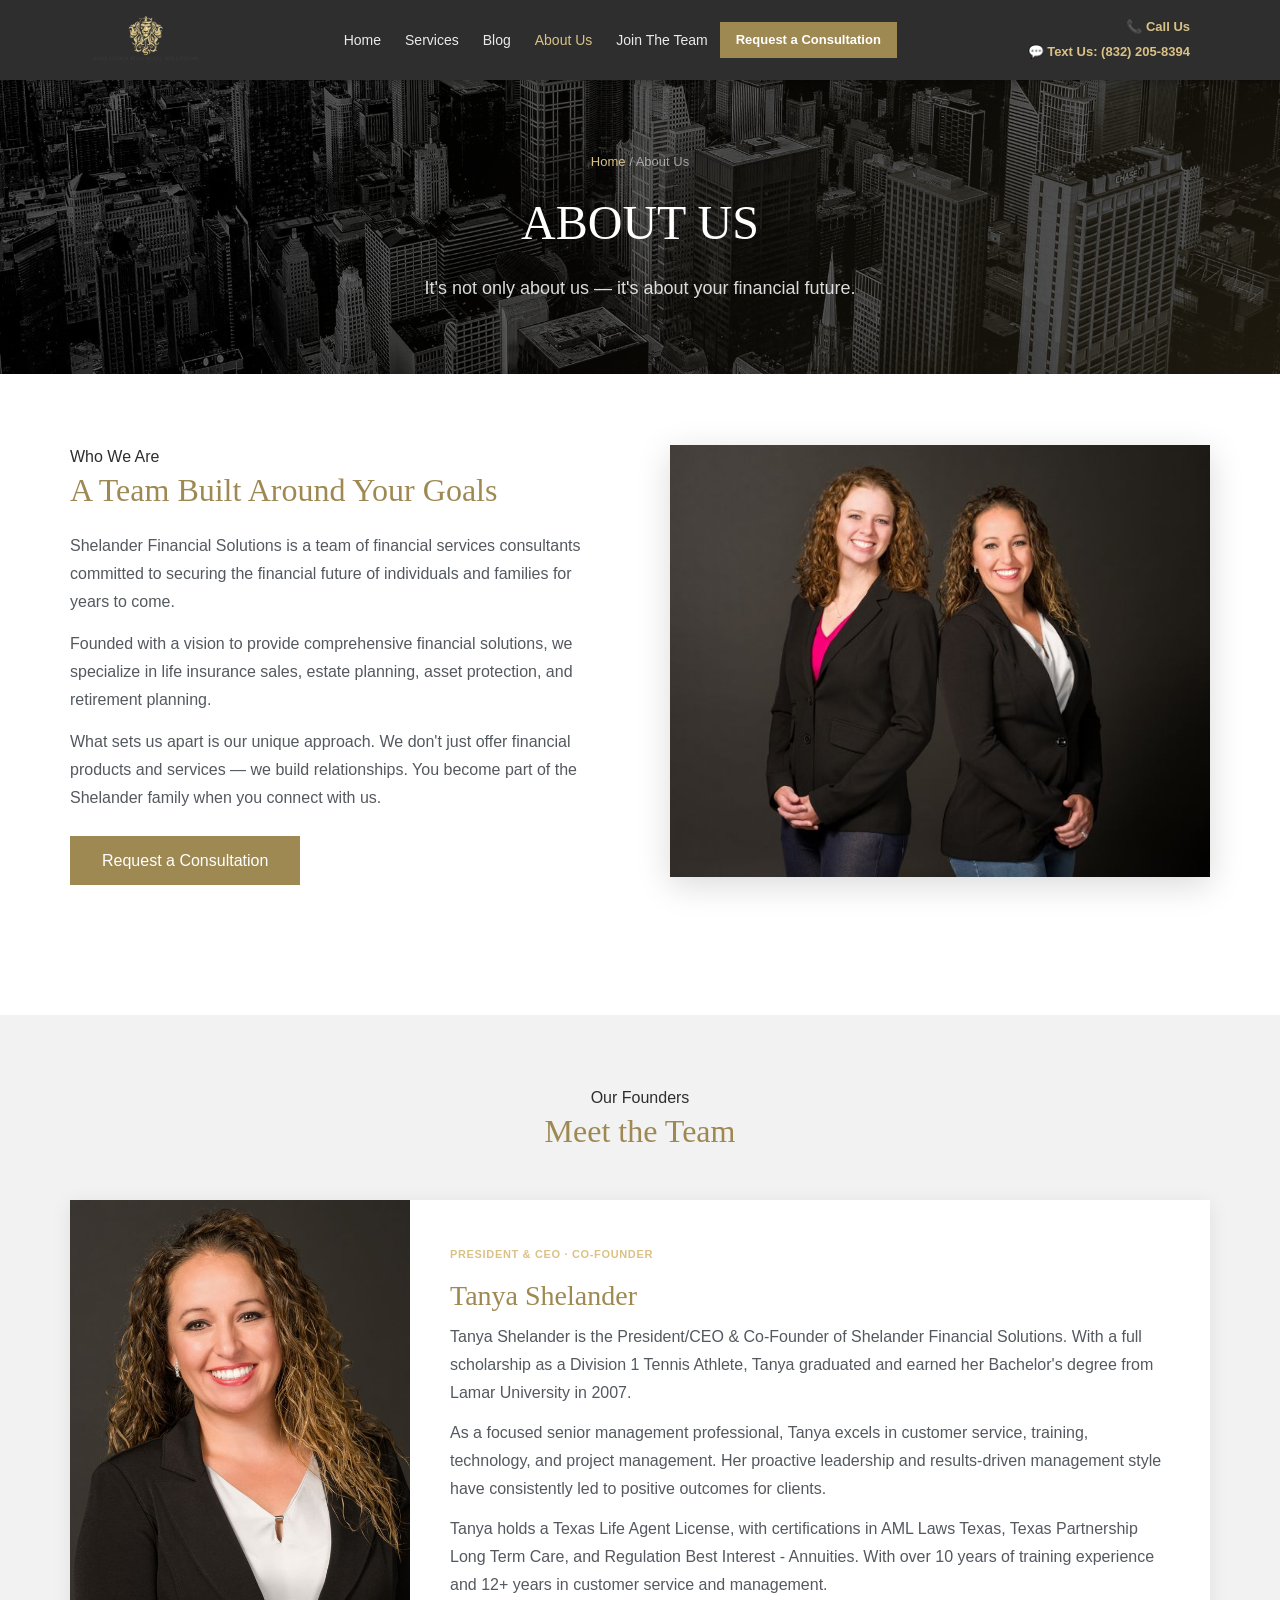
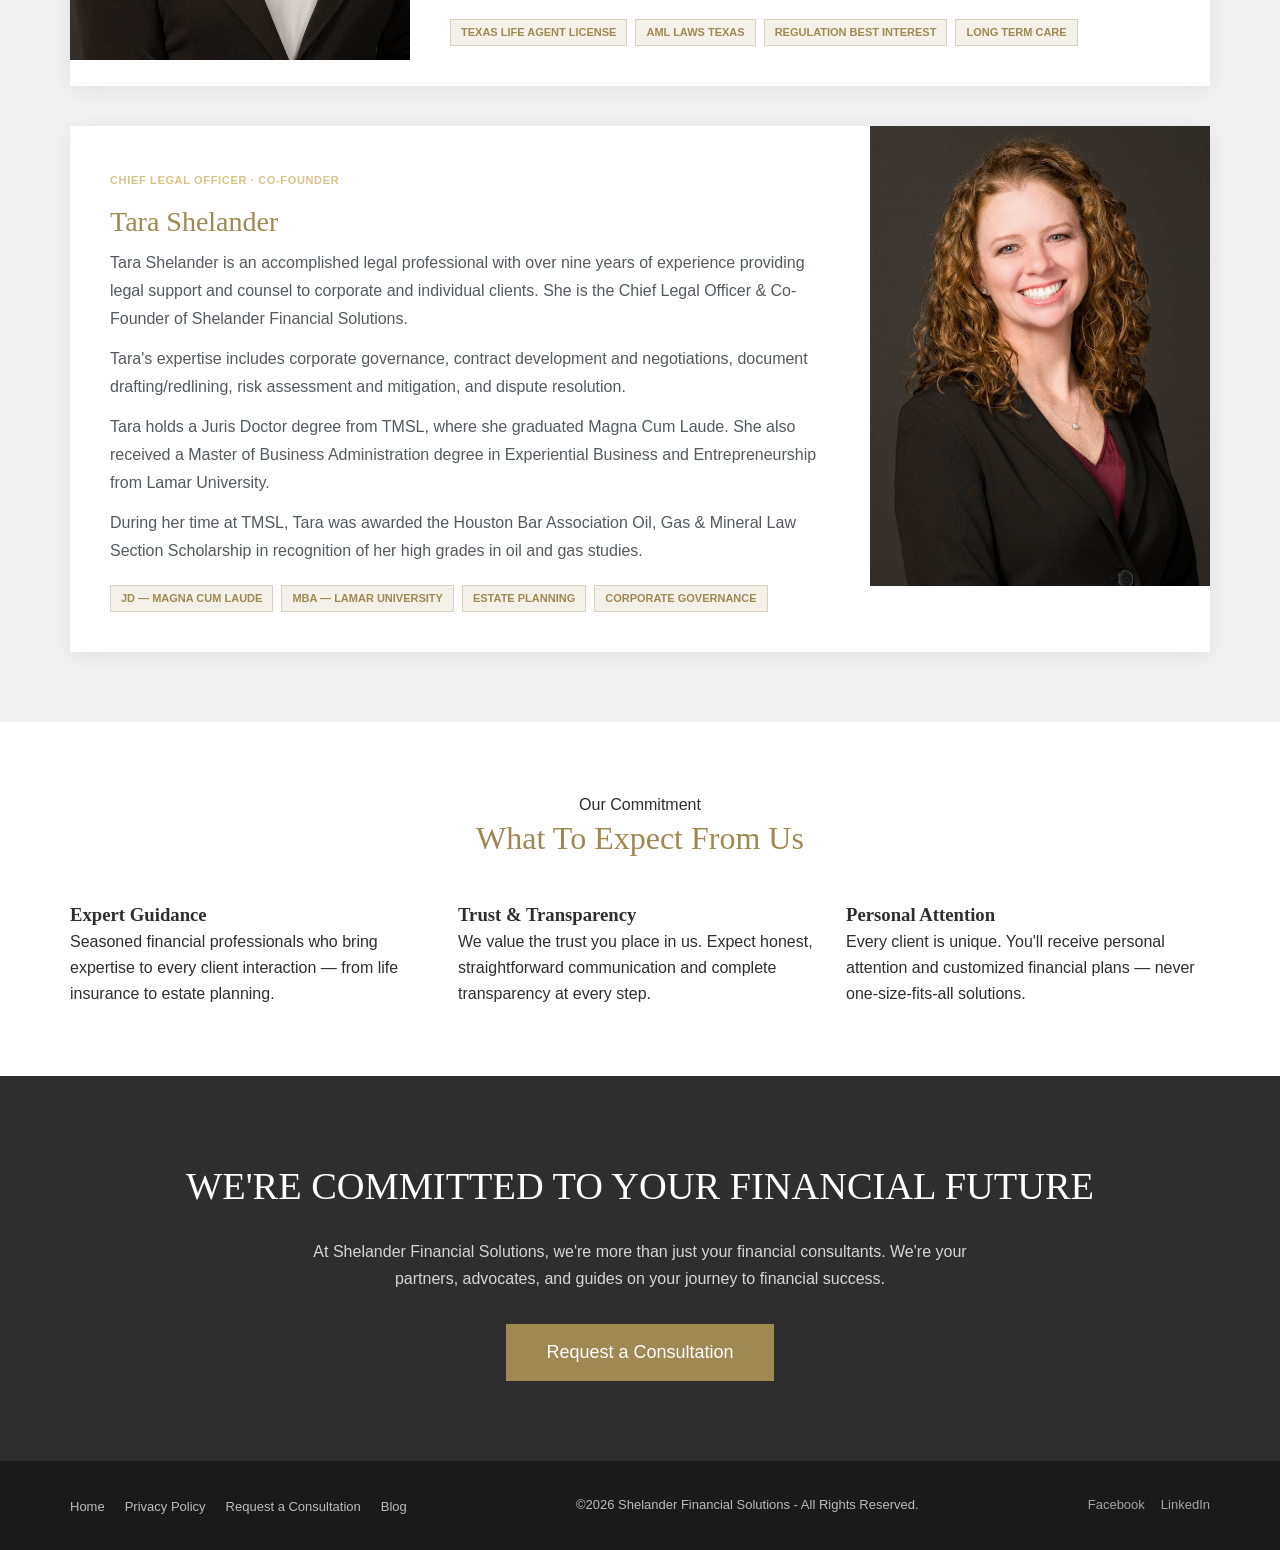
==== commit 7ab3d26a: "fix: about page team bios with photos" ====
--- a/about.html
+++ b/about.html
@@ -1,131 +1,117 @@
 <!DOCTYPE html>
 <html lang="en">
 <head>
-  <meta charset="UTF-8">
-  <meta name="viewport" content="width=device-width, initial-scale=1.0">
+  <meta charset="UTF-8"><meta name="viewport" content="width=device-width, initial-scale=1.0">
   <title>About Us – Shelander Financial Solutions</title>
-  <meta name="description" content="Meet the team at Shelander Financial Solutions — Tanya Shelander (President/CEO) and Tara Shelander (CLO), committed to your financial future.">
-  <link rel="canonical" href="https://shelanderfinancialsolutions.com/about.html">
-  
-  
-  
-  <link rel="stylesheet" href="/style.css">
-  <link rel="icon" type="image/png" href="https://shelanderfinancialsolutions.com/wp-content/uploads/2024/04/cropped-Logo-Shelander-Financial-Solutions-Hero-270x270.png">
+  <meta name="description" content="Meet Tanya Shelander (President/CEO) and Tara Shelander (Chief Legal Officer), co-founders of Shelander Financial Solutions in Texas.">
+  <link rel="canonical" href="https://shelanderfinancialsolutions.com/about-us/">
+  <link rel="icon" href="wp-content/uploads/2024/04/cropped-Logo-Shelander-Financial-Solutions-Hero-270x270.png">
+  <link rel="stylesheet" href="style.css">
 </head>
 <body>
-
 <div id="nav-placeholder"></div>
 
-<div class="page-hero"><div class="page-hero-content">
-  <div class="breadcrumb"><a href="/index.html">Home</a> / About Us</div>
-  <h1>About Shelander Financial Solutions</h1>
-  <p>It's not only about us — it's about your financial future.</p>
+<div class="page-hero">
+  <div class="page-hero-content">
+    <div class="breadcrumb"><a href="index.html">Home</a> / About Us</div>
+    <h1>About Us</h1>
+    <p>It's not only about us — it's about your financial future.</p>
+  </div>
 </div>
 
+<!-- Who We Are -->
 <section class="section">
   <div class="container">
-    <div style="display:grid;grid-template-columns:1fr 1fr;gap:72px;align-items:center;margin-bottom:80px;">
+    <div style="display:grid;grid-template-columns:1fr 1fr;gap:60px;align-items:center;margin-bottom:60px;">
       <div>
         <span class="section-label">Who We Are</span>
         <h2 class="section-title">A Team Built Around Your Goals</h2>
         <div class="gold-divider"></div>
-        <p style="margin-bottom:16px;">Shelander Financial Solutions is a team of financial services consultants committed to securing the financial future of individuals and families for years to come.</p>
-        <p style="margin-bottom:16px;">Founded with a vision to provide comprehensive financial solutions, we specialize in life insurance sales, estate planning, asset protection, and retirement planning.</p>
-        <p>What sets us apart is our unique approach. We don't just offer financial products and services — we build relationships. You become part of the Shelander family when you connect with us.</p>
-        <a href="/consultation.html" class="btn btn-primary mt-24">Request a Consultation</a>
+        <p class="section-body" style="margin-bottom:14px;">Shelander Financial Solutions is a team of financial services consultants committed to securing the financial future of individuals and families for years to come.</p>
+        <p class="section-body" style="margin-bottom:14px;">Founded with a vision to provide comprehensive financial solutions, we specialize in life insurance sales, estate planning, asset protection, and retirement planning.</p>
+        <p class="section-body" style="margin-bottom:24px;">What sets us apart is our unique approach. We don't just offer financial products and services — we build relationships. You become part of the Shelander family when you connect with us.</p>
+        <a href="consultation.html" class="btn">Request a Consultation</a>
       </div>
       <div>
-        <img src="https://shelanderfinancialsolutions.com/wp-content/uploads/2024/05/MHP_5268-Edit-Full-Size.jpg" alt="Shelander Financial Solutions Team" style="width:100%;border-radius:16px;box-shadow:0 20px 60px rgba(27,58,95,0.15);">
+        <img src="wp-content/uploads/2024/05/MHP_5268-Edit-Full-Size.jpg" alt="Shelander Financial Solutions Team" style="width:100%;box-shadow:0 8px 32px rgba(0,0,0,0.15);">
       </div>
     </div>
+  </div>
+</section>
 
-    <!-- Team Bios -->
-    <div class="text-center mb-40">
+<!-- Tanya -->
+<section class="section" style="background:var(--light-gray);">
+  <div class="container">
+    <div style="text-align:center;margin-bottom:48px;">
       <span class="section-label">Our Founders</span>
       <h2 class="section-title">Meet the Team</h2>
       <div class="gold-divider center"></div>
     </div>
-
-    <!-- Tanya -->
-    <div style="display:grid;grid-template-columns:340px 1fr;gap:60px;align-items:start;margin-bottom:72px;background:var(--cream);border-radius:20px;overflow:hidden;">
-      <img src="https://shelanderfinancialsolutions.com/wp-content/uploads/2024/05/MHP_5287-Edit-Full-Size-3.jpg" alt="Tanya Shelander" style="width:100%;height:460px;object-fit:cover;object-position:top;display:block;">
-      <div style="padding:48px 48px 48px 0;">
-        <span class="pill">President & CEO</span>
-        <h2 style="margin-top:12px;margin-bottom:4px;">Tanya Shelander</h2>
-        <div style="font-size:14px;color:var(--gold);font-weight:600;margin-bottom:20px;">Co-Founder · Texas Life Agent License</div>
+    <div style="display:grid;grid-template-columns:340px 1fr;gap:0;background:#fff;margin-bottom:40px;box-shadow:0 4px 20px rgba(0,0,0,0.08);">
+      <img src="wp-content/uploads/2024/05/MHP_5287-Edit-Full-Size-3.jpg" alt="Tanya Shelander" style="width:100%;height:460px;object-fit:cover;object-position:top;display:block;">
+      <div style="padding:40px;">
+        <span style="font-size:11px;font-weight:700;text-transform:uppercase;letter-spacing:.06em;color:var(--gold);">President &amp; CEO · Co-Founder</span>
+        <h2 style="font-family:Georgia,serif;font-size:28px;font-weight:400;color:var(--gold-dark);margin:8px 0 4px;">Tanya Shelander</h2>
         <div class="gold-divider"></div>
-        <p style="margin-bottom:14px;">Tanya Shelander is the President/CEO & Co-Founder of Shelander Financial Solutions. With a full scholarship as a Division 1 Tennis Athlete, Tanya graduated and earned her Bachelor's degree from Lamar University in 2007.</p>
-        <p style="margin-bottom:14px;">As a focused senior management professional, Tanya excels in customer service, training, technology, and project management. Her proactive leadership and results-driven management style have consistently led to positive outcomes for clients.</p>
-        <p style="margin-bottom:20px;">Tanya holds a Texas Life Agent License, with certifications in AML Laws Texas, Texas Partnership Long Term Care, and Regulation Best Interest - Annuities. With over 10 years of training experience and 12+ years in customer service and management, Tanya brings a wealth of expertise to her role.</p>
-        <div style="display:flex;gap:8px;flex-wrap:wrap;">
-          <span class="pill">Texas Life Agent License</span>
-          <span class="pill">AML Laws Texas</span>
-          <span class="pill">Regulation Best Interest</span>
-          <span class="pill">Long Term Care Certified</span>
+        <p class="section-body" style="margin-bottom:12px;">Tanya Shelander is the President/CEO &amp; Co-Founder of Shelander Financial Solutions. With a full scholarship as a Division 1 Tennis Athlete, Tanya graduated and earned her Bachelor's degree from Lamar University in 2007.</p>
+        <p class="section-body" style="margin-bottom:12px;">As a focused senior management professional, Tanya excels in customer service, training, technology, and project management. Her proactive leadership and results-driven management style have consistently led to positive outcomes for clients.</p>
+        <p class="section-body" style="margin-bottom:20px;">Tanya holds a Texas Life Agent License, with certifications in AML Laws Texas, Texas Partnership Long Term Care, and Regulation Best Interest - Annuities. With over 10 years of training experience and 12+ years in customer service and management.</p>
+        <div style="display:flex;flex-wrap:wrap;gap:8px;">
+          <span style="font-size:11px;font-weight:700;text-transform:uppercase;padding:4px 10px;background:rgba(159,137,82,0.12);color:var(--gold-dark);border:1px solid rgba(159,137,82,0.3);">Texas Life Agent License</span>
+          <span style="font-size:11px;font-weight:700;text-transform:uppercase;padding:4px 10px;background:rgba(159,137,82,0.12);color:var(--gold-dark);border:1px solid rgba(159,137,82,0.3);">AML Laws Texas</span>
+          <span style="font-size:11px;font-weight:700;text-transform:uppercase;padding:4px 10px;background:rgba(159,137,82,0.12);color:var(--gold-dark);border:1px solid rgba(159,137,82,0.3);">Regulation Best Interest</span>
+          <span style="font-size:11px;font-weight:700;text-transform:uppercase;padding:4px 10px;background:rgba(159,137,82,0.12);color:var(--gold-dark);border:1px solid rgba(159,137,82,0.3);">Long Term Care</span>
         </div>
       </div>
     </div>
 
     <!-- Tara -->
-    <div style="display:grid;grid-template-columns:1fr 340px;gap:60px;align-items:start;background:var(--cream);border-radius:20px;overflow:hidden;">
-      <div style="padding:48px 0 48px 48px;">
-        <span class="pill">Chief Legal Officer</span>
-        <h2 style="margin-top:12px;margin-bottom:4px;">Tara Shelander</h2>
-        <div style="font-size:14px;color:var(--gold);font-weight:600;margin-bottom:20px;">Co-Founder · JD, Magna Cum Laude</div>
+    <div style="display:grid;grid-template-columns:1fr 340px;gap:0;background:#fff;box-shadow:0 4px 20px rgba(0,0,0,0.08);">
+      <div style="padding:40px;">
+        <span style="font-size:11px;font-weight:700;text-transform:uppercase;letter-spacing:.06em;color:var(--gold);">Chief Legal Officer · Co-Founder</span>
+        <h2 style="font-family:Georgia,serif;font-size:28px;font-weight:400;color:var(--gold-dark);margin:8px 0 4px;">Tara Shelander</h2>
         <div class="gold-divider"></div>
-        <p style="margin-bottom:14px;">Tara Shelander is an accomplished legal professional with over nine years of experience providing legal support and counsel to corporate and individual clients. She is the Chief Legal Officer & Co-Founder of Shelander Financial Solutions.</p>
-        <p style="margin-bottom:14px;">Tara's expertise includes corporate governance, contract development and negotiations, document drafting/redlining, risk assessment and mitigation, and dispute resolution.</p>
-        <p style="margin-bottom:14px;">Tara holds a Juris Doctor degree from TMSL, where she graduated Magna Cum Laude. She also received a Master of Business Administration degree in Experiential Business and Entrepreneurship from Lamar University.</p>
-        <p style="margin-bottom:20px;">During her time at TMSL, Tara was awarded the Houston Bar Association Oil, Gas & Mineral Law Section Scholarship in recognition of her high grades in oil and gas studies.</p>
-        <div style="display:flex;gap:8px;flex-wrap:wrap;">
-          <span class="pill">Juris Doctor — Magna Cum Laude</span>
-          <span class="pill">MBA — Lamar University</span>
-          <span class="pill">Estate Planning</span>
-          <span class="pill">Corporate Governance</span>
+        <p class="section-body" style="margin-bottom:12px;">Tara Shelander is an accomplished legal professional with over nine years of experience providing legal support and counsel to corporate and individual clients. She is the Chief Legal Officer &amp; Co-Founder of Shelander Financial Solutions.</p>
+        <p class="section-body" style="margin-bottom:12px;">Tara's expertise includes corporate governance, contract development and negotiations, document drafting/redlining, risk assessment and mitigation, and dispute resolution.</p>
+        <p class="section-body" style="margin-bottom:12px;">Tara holds a Juris Doctor degree from TMSL, where she graduated Magna Cum Laude. She also received a Master of Business Administration degree in Experiential Business and Entrepreneurship from Lamar University.</p>
+        <p class="section-body" style="margin-bottom:20px;">During her time at TMSL, Tara was awarded the Houston Bar Association Oil, Gas &amp; Mineral Law Section Scholarship in recognition of her high grades in oil and gas studies.</p>
+        <div style="display:flex;flex-wrap:wrap;gap:8px;">
+          <span style="font-size:11px;font-weight:700;text-transform:uppercase;padding:4px 10px;background:rgba(159,137,82,0.12);color:var(--gold-dark);border:1px solid rgba(159,137,82,0.3);">JD — Magna Cum Laude</span>
+          <span style="font-size:11px;font-weight:700;text-transform:uppercase;padding:4px 10px;background:rgba(159,137,82,0.12);color:var(--gold-dark);border:1px solid rgba(159,137,82,0.3);">MBA — Lamar University</span>
+          <span style="font-size:11px;font-weight:700;text-transform:uppercase;padding:4px 10px;background:rgba(159,137,82,0.12);color:var(--gold-dark);border:1px solid rgba(159,137,82,0.3);">Estate Planning</span>
+          <span style="font-size:11px;font-weight:700;text-transform:uppercase;padding:4px 10px;background:rgba(159,137,82,0.12);color:var(--gold-dark);border:1px solid rgba(159,137,82,0.3);">Corporate Governance</span>
         </div>
       </div>
-      <img src="https://shelanderfinancialsolutions.com/wp-content/uploads/2024/05/MHP_5225-Edit-Full-Size-3.jpg" alt="Tara Shelander" style="width:100%;height:460px;object-fit:cover;object-position:top;display:block;">
+      <img src="wp-content/uploads/2024/05/MHP_5225-Edit-Full-Size-3.jpg" alt="Tara Shelander" style="width:100%;height:460px;object-fit:cover;object-position:top;display:block;">
     </div>
   </div>
 </section>
 
-<!-- Our Commitment -->
-<section class="section bg-cream">
+<!-- What To Expect -->
+<section class="section">
   <div class="container">
-    <div class="text-center mb-40">
+    <div style="text-align:center;margin-bottom:40px;">
       <span class="section-label">Our Commitment</span>
-      <h2 class="section-title">What to Expect from Shelander Financial Solutions</h2>
+      <h2 class="section-title">What To Expect From Us</h2>
       <div class="gold-divider center"></div>
     </div>
-    <div class="grid-3">
-      <div class="card">
-        <div class="card-icon">🎓</div>
-        <h3>Expert Guidance</h3>
-        <p style="font-size:14px;margin-top:12px;">Our team comprises seasoned financial professionals who bring their wealth of knowledge and expertise to every client interaction — from life insurance to estate planning.</p>
-      </div>
-      <div class="card">
-        <div class="card-icon">🤝</div>
-        <h3>Trust & Transparency</h3>
-        <p style="font-size:14px;margin-top:12px;">We value the trust you place in us and strive to maintain it through transparency. You can expect honest, straightforward communication at every step.</p>
-      </div>
-      <div class="card">
-        <div class="card-icon">🎯</div>
-        <h3>Personal Attention</h3>
-        <p style="font-size:14px;margin-top:12px;">Every client is unique, and so are their financial goals. You'll receive personal attention and customized financial plans that align with your needs and aspirations.</p>
-      </div>
+    <div style="display:grid;grid-template-columns:repeat(3,1fr);gap:24px;">
+      <div class="card"><h3>Expert Guidance</h3><p>Seasoned financial professionals who bring expertise to every client interaction — from life insurance to estate planning.</p></div>
+      <div class="card"><h3>Trust &amp; Transparency</h3><p>We value the trust you place in us. Expect honest, straightforward communication and complete transparency at every step.</p></div>
+      <div class="card"><h3>Personal Attention</h3><p>Every client is unique. You'll receive personal attention and customized financial plans — never one-size-fits-all solutions.</p></div>
     </div>
   </div>
 </section>
 
-<section class="cta-banner">
+<section class="cta-section">
   <div class="container">
     <h2>We're Committed to Your Financial Future</h2>
     <p>At Shelander Financial Solutions, we're more than just your financial consultants. We're your partners, advocates, and guides on your journey to financial success.</p>
-    <a href="/consultation.html" class="btn btn-primary">Request a Consultation</a>
+    <a href="consultation.html" class="btn-cta">Request a Consultation</a>
   </div>
 </section>
 
 <div id="footer-placeholder"></div>
-<script src="/components.js"></script>
+<script src="components.js"></script>
 </body>
 </html>
